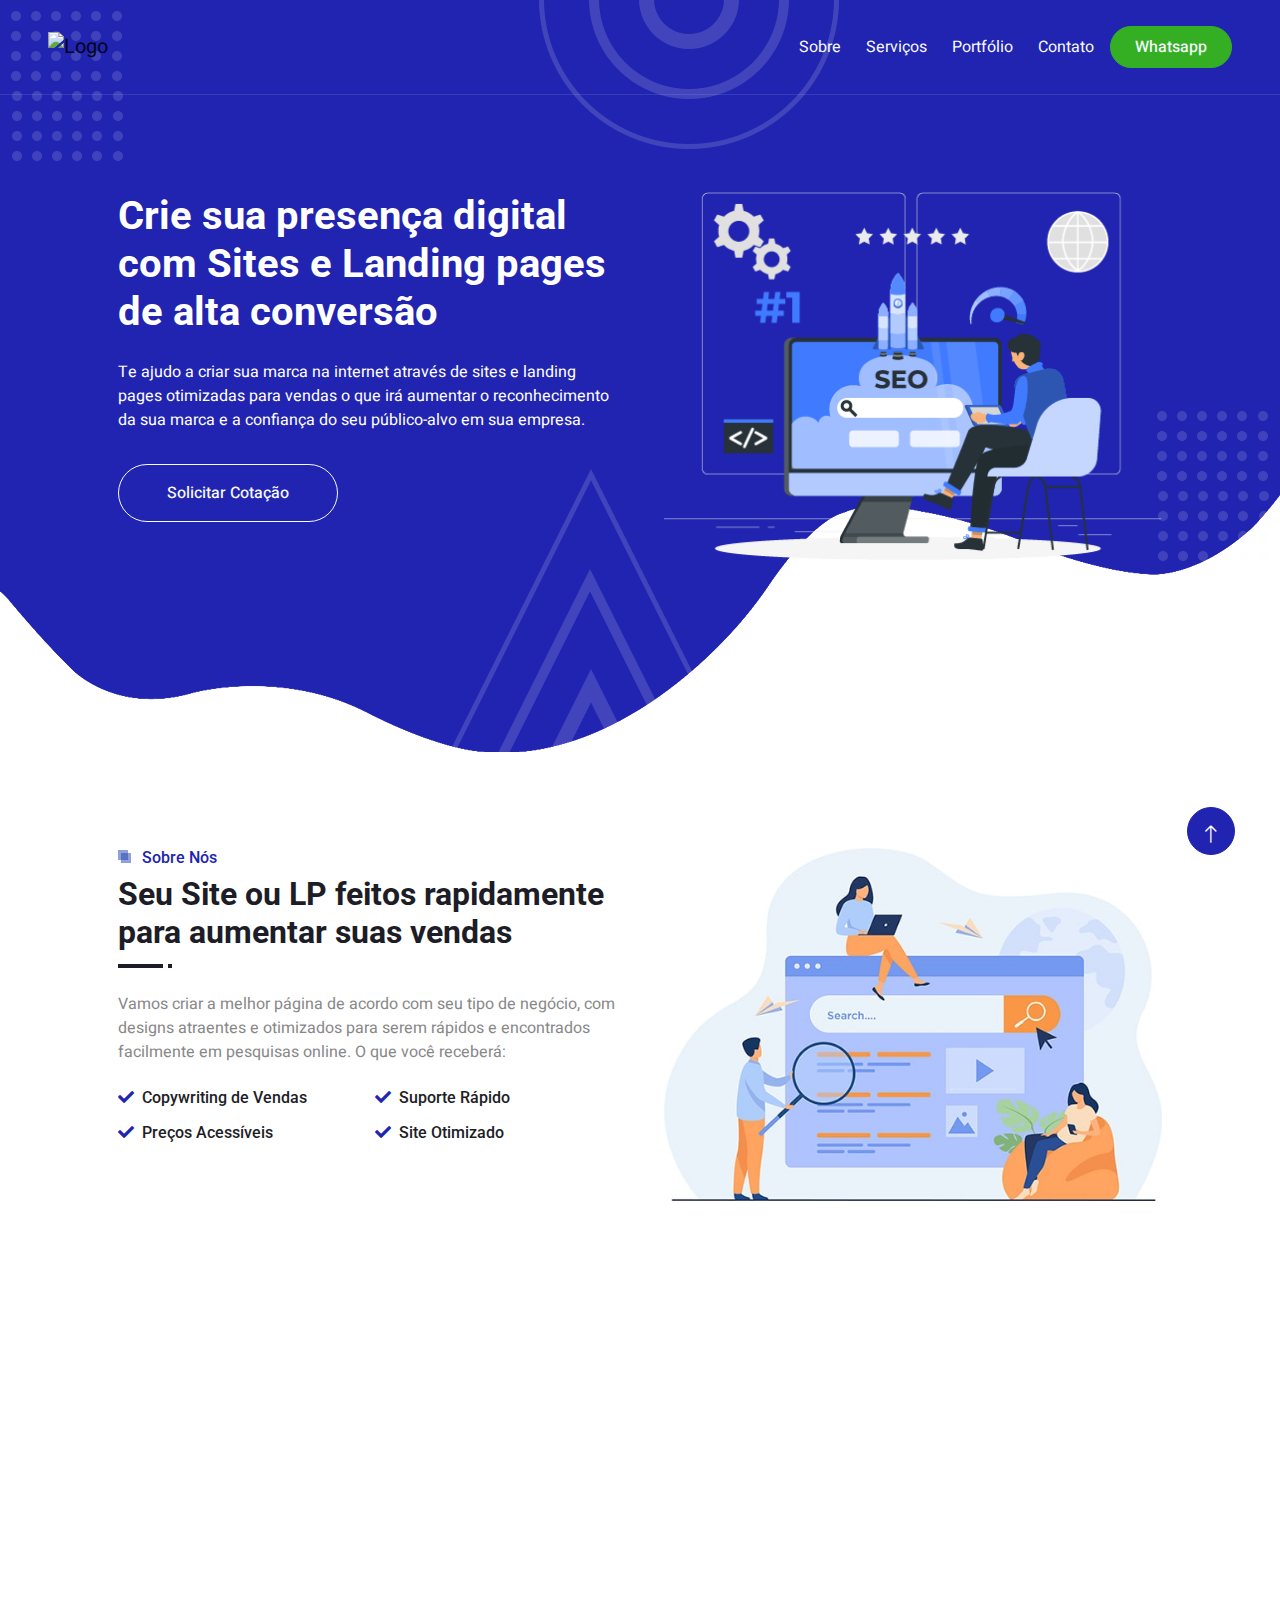
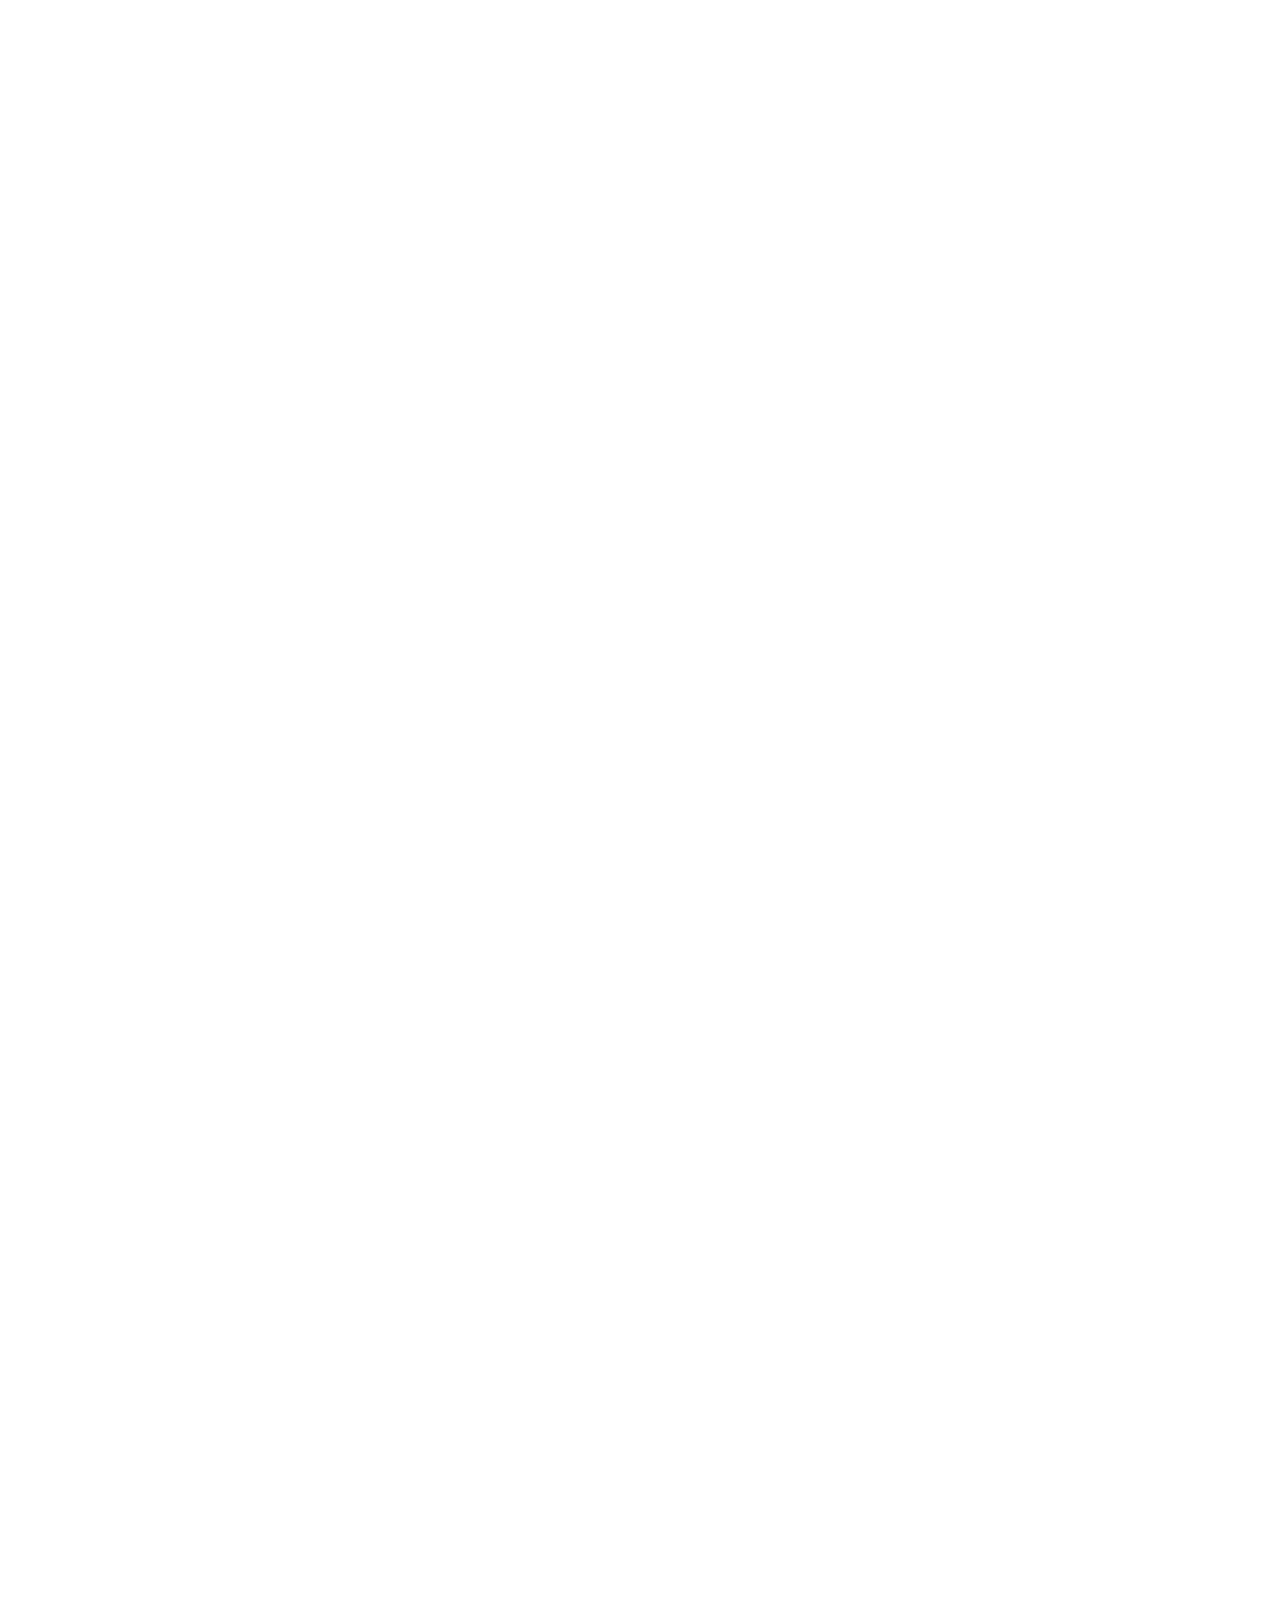
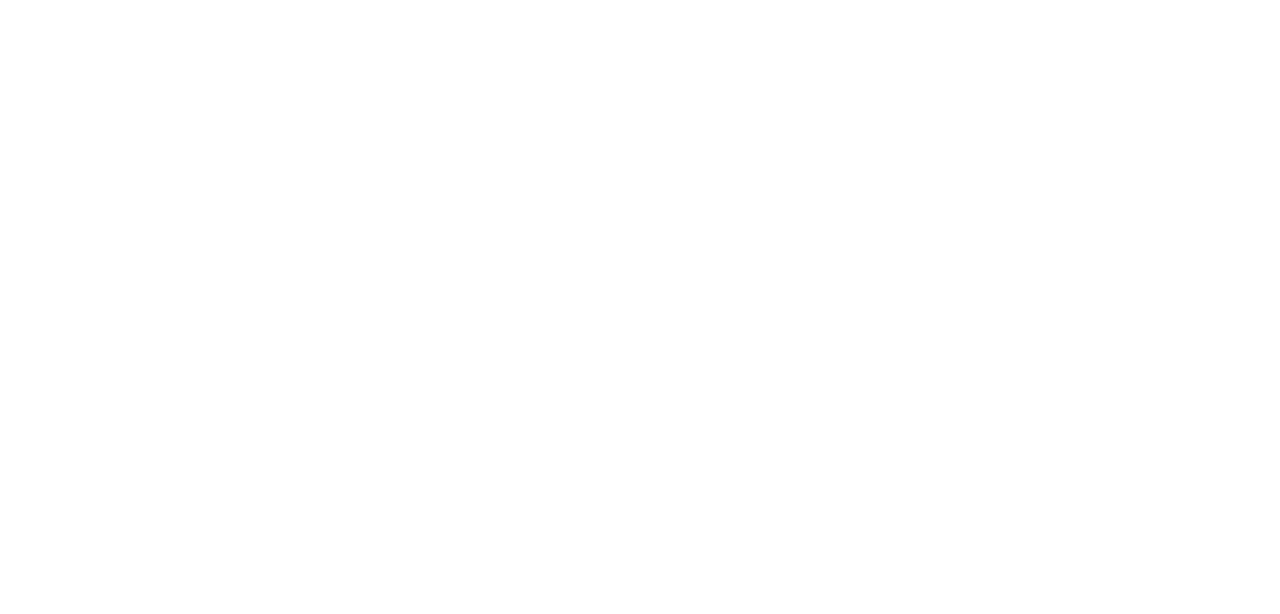
==== index.html @ cf1eebfb "add site template" ====
<!DOCTYPE html>
<html lang="pt-br">

<head>
    <meta charset="utf-8">
    <title>Myllena Lucena - Criação de Websites</title>
    <meta content="width=device-width, initial-scale=1.0" name="viewport">
    <meta content="" name="keywords">
    <meta content="" name="description">

    <!-- Favicon -->
    <link href="img/favicon.png" rel="icon">

    <!-- Google Web Fonts -->
    <link rel="preconnect" href="https://fonts.googleapis.com">
    <link rel="preconnect" href="https://fonts.gstatic.com" crossorigin>
    <link href="https://fonts.googleapis.com/css2?family=Heebo:wght@400;500&family=Roboto:wght@400;500;700&display=swap" rel="stylesheet"> 

    <!-- Icon Font Stylesheet -->
    <link href="https://cdnjs.cloudflare.com/ajax/libs/font-awesome/5.10.0/css/all.min.css" rel="stylesheet">
    <link href="https://cdn.jsdelivr.net/npm/bootstrap-icons@1.4.1/font/bootstrap-icons.css" rel="stylesheet">

    <!-- Libraries Stylesheet -->
    <link href="lib/animate/animate.min.css" rel="stylesheet">
    <link href="lib/owlcarousel/assets/owl.carousel.min.css" rel="stylesheet">
    <link href="lib/lightbox/css/lightbox.min.css" rel="stylesheet">

    <!-- Customized Bootstrap Stylesheet -->
    <link href="css/bootstrap.min.css" rel="stylesheet">

    <!-- Template Stylesheet -->
    <link href="css/style.css" rel="stylesheet">
</head>

<body>
    <div class="container-xxl bg-white p-0">
        <!-- Spinner Start -->
        <div id="spinner" class="show bg-white position-fixed translate-middle w-100 vh-100 top-50 start-50 d-flex align-items-center justify-content-center">
            <div class="spinner-grow text-primary" style="width: 3rem; height: 3rem;" role="status">
                <span class="sr-only">Loading...</span>
            </div>
        </div>
        <!-- Spinner End -->


        <!-- Navbar & Hero Start -->
        <div class="container-xxl position-relative p-0">
            <nav class="navbar navbar-expand-lg navbar-light px-4 px-lg-5 py-3 py-lg-0">
                <a href="" class="navbar-brand p-0">
                    <img src="img/logo.svg" alt="Logo">
                </a>
                <button class="navbar-toggler" type="button" data-bs-toggle="collapse" data-bs-target="#navbarCollapse">
                    <span class="fa fa-bars"></span>
                </button>
                <div class="collapse navbar-collapse" id="navbarCollapse">
                    <div class="navbar-nav ms-auto py-0">
                        <a href="#about" class="nav-item nav-link">Sobre</a>
                        <a href="#service" class="nav-item nav-link">Serviços</a>
                        <a href="#project" class="nav-item nav-link">Portfólio</a>
                        <a href="tel:5581985193368" class="nav-item nav-link">Contato</a>
                    </div>
                    <a href="https://api.whatsapp.com/send?phone=5581985193368&text=Ol%C3%A1,%20gostaria%20de%20uma%20cota%C3%A7%C3%A3o%20de%20website." target="_blank" class="btn btn-secondary text-light rounded-pill py-2 px-4 ms-3" style="background-color: #34af23; border: 1px solid #34af23">Whatsapp</a>
                </div>
            </nav>

            <div class="container-xxl py-5 bg-primary hero-header mb-5">
                <div class="container my-5 py-5 px-lg-5">
                    <div class="row g-5 py-5">
                        <div class="col-lg-6 text-center text-lg-start">
                            <h1 class="text-white mb-4 animated zoomIn">Crie sua presença digital com Sites e Landing pages de alta conversão</h1>
                            <p class="text-white pb-3 animated zoomIn">Te ajudo a criar sua marca na internet através de sites e landing pages otimizadas para vendas o que irá aumentar o reconhecimento da sua marca e a confiança do seu público-alvo em sua empresa.</p>
                            <a href="https://api.whatsapp.com/send?phone=5581985193368&text=Ol%C3%A1,%20gostaria%20de%20uma%20cota%C3%A7%C3%A3o%20de%20website." target="_blank" class="btn btn-outline-light py-sm-3 px-sm-5 rounded-pill animated slideInRight">Solicitar Cotação</a>
                        </div>
                        <div class="col-lg-6 text-center text-lg-start">
                            <img class="img-fluid" src="img/hero.png" alt="">
                        </div>
                    </div>
                </div>
            </div>
        </div>
        <!-- Navbar & Hero End -->




        <!-- About Start -->
        <div class="container-xxl py-5" id="about">
            <div class="container px-lg-5">
                <div class="row g-5">
                    <div class="col-lg-6 wow fadeInUp" data-wow-delay="0.1s">
                        <div class="section-title position-relative mb-4 pb-2">
                            <h6 class="position-relative text-primary ps-4">Sobre Nós</h6>
                            <h2 class="mt-2">Seu Site ou LP feitos rapidamente para aumentar suas vendas</h2>
                        </div>
                        <p class="mb-4">Vamos criar a melhor página de acordo com seu tipo de negócio, com designs atraentes e otimizados para serem rápidos e encontrados facilmente em pesquisas online. O que você receberá:</p>
                        <div class="row g-3">
                            <div class="col-sm-6">
                                <h6 class="mb-3"><i class="fa fa-check text-primary me-2"></i>Copywriting de Vendas</h6>
                                <h6 class="mb-0"><i class="fa fa-check text-primary me-2"></i>Preços Acessíveis</h6>
                            </div>
                            <div class="col-sm-6">
                                <h6 class="mb-3"><i class="fa fa-check text-primary me-2"></i>Suporte Rápido</h6>
                                <h6 class="mb-0"><i class="fa fa-check text-primary me-2"></i>Site Otimizado</h6>
                            </div>
                        </div>
                    </div>
                    <div class="col-lg-6">
                        <img class="img-fluid wow zoomIn" data-wow-delay="0.5s" src="img/about.jpg">
                    </div>
                </div>
            </div>
        </div>
        <!-- About End -->



        <!-- Service Start -->
        <div class="container-xxl py-5" id="service">
            <div class="container px-lg-5">
                <div class="section-title position-relative text-center mb-5 pb-2 wow fadeInUp" data-wow-delay="0.1s">
                    <h6 class="position-relative d-inline text-primary ps-4">Nossos serviços</h6>
                    <h2 class="mt-2">Algumas soluções que oferecemos</h2>
                </div>
                <div class="row g-4">
                    <div class="col-lg-4 col-md-6 wow zoomIn" data-wow-delay="0.1s">
                        <div class="service-item d-flex flex-column justify-content-center text-center rounded">
                            <div class="service-icon flex-shrink-0">
                                <i class="fa fa-home fa-2x"></i>
                            </div>
                            <h5 class="mb-3">Copywriting</h5>
                            <p>Criação de textos focados para vendas, ou de páginas de vendas focadas em vender produtos afiliados.</p>
                            <a class="btn px-3 mt-auto mx-auto" href="https://api.whatsapp.com/send?phone=5581985193368&text=Ol%C3%A1,%20gostaria%20de%20uma%20cota%C3%A7%C3%A3o%20de%20website." target="_blank">Cotação</a>
                        </div>
                    </div>
                    <div class="col-lg-4 col-md-6 wow zoomIn" data-wow-delay="0.3s">
                        <div class="service-item d-flex flex-column justify-content-center text-center rounded">
                            <div class="service-icon flex-shrink-0">
                                <i class="fa fa-home fa-2x"></i>
                            </div>
                            <h5 class="mb-3">Web Design</h5>
                            <p>Criação do seu Site e/ou Landing Page de alta conversão para vendas.</p>
                            <a class="btn px-3 mt-auto mx-auto" href="https://api.whatsapp.com/send?phone=5581985193368&text=Ol%C3%A1,%20gostaria%20de%20uma%20cota%C3%A7%C3%A3o%20de%20website." target="_blank">Cotação</a>
                        </div>
                    </div>
                    <div class="col-lg-4 col-md-6 wow zoomIn" data-wow-delay="0.6s">
                        <div class="service-item d-flex flex-column justify-content-center text-center rounded">
                            <div class="service-icon flex-shrink-0">
                                <i class="fa fa-home fa-2x"></i>
                            </div>
                            <h5 class="mb-3">Redes Sociais</h5>
                            <p>Criação de artes e marca para rede social, para que você também vire uma referência nas suas redes sociais e atraia mais clientes.</p>
                            <a class="btn px-3 mt-auto mx-auto" href="https://api.whatsapp.com/send?phone=5581985193368&text=Ol%C3%A1,%20gostaria%20de%20uma%20cota%C3%A7%C3%A3o%20de%20website." target="_blank">Cotação</a>
                        </div>
                    </div>
                    
                </div>
            </div>
        </div>
        <!-- Service End -->


        <!-- Portfolio Start -->
        <div class="container-xxl py-5" id="project">
            <div class="container px-lg-5">
                <div class="section-title position-relative text-center mb-5 pb-2 wow fadeInUp" data-wow-delay="0.1s">
                    <h6 class="position-relative d-inline text-primary ps-4">Nossos Projetos</h6>
                    <h2 class="mt-2">Conheça alguns projetos já feitos em nosso portfólio</h2>
                </div>
                <div class="row mt-n2 wow fadeInUp" data-wow-delay="0.1s">
                    <div class="col-12 text-center">
                        <ul class="list-inline mb-5" id="portfolio-flters">
                            <li class="btn px-3 pe-4 active" data-filter="*">Todos</li>
                            <li class="btn px-3 pe-4" data-filter=".first">Design</li>
                            <li class="btn px-3 pe-4" data-filter=".second">App</li>
                        </ul>
                    </div>
                </div>
                <div class="row g-4 portfolio-container">
                    <div class="col-lg-4 col-md-6 portfolio-item first wow zoomIn" data-wow-delay="0.1s">
                        <div class="position-relative rounded overflow-hidden">
                            <img class="img-fluid w-100" src="img/site-blog.png" alt="">
                            <div class="portfolio-overlay">
                                <a class="btn btn-light" href="img/site-blog.png" data-lightbox="portfolio"><i class="fa fa-plus fa-2x text-primary"></i></a>
                                <div class="mt-auto">
                                    <small class="text-white"><i class="fa fa-folder me-2"></i>Web Design</small>
                                    <a class="h5 d-block text-white mt-1 mb-0" href="">Site para Blog</a>
                                </div>
                            </div>
                        </div>
                    </div>
                    <div class="col-lg-4 col-md-6 portfolio-item second wow zoomIn" data-wow-delay="0.3s">
                        <div class="position-relative rounded overflow-hidden">
                            <img class="img-fluid w-100" src="img/gerador-senhas.png" alt="">
                            <div class="portfolio-overlay">
                                <a class="btn btn-light" href="img/gerador-senhas.png" data-lightbox="portfolio"><i class="fa fa-plus fa-2x text-primary"></i></a>
                                <div class="mt-auto">
                                    <small class="text-white"><i class="fa fa-folder me-2"></i>Web Design</small>
                                    <a class="h5 d-block text-white mt-1 mb-0" href="">Gerador de senhas</a>
                                </div>
                            </div>
                        </div>
                    </div>
                    <div class="col-lg-4 col-md-6 portfolio-item first wow zoomIn" data-wow-delay="0.6s">
                        <div class="position-relative rounded overflow-hidden">
                            <img class="img-fluid w-100" src="img/site-pousada.png" alt="">
                            <div class="portfolio-overlay">
                                <a class="btn btn-light" href="img/site-pousada.png" data-lightbox="portfolio"><i class="fa fa-plus fa-2x text-primary"></i></a>
                                <div class="mt-auto">
                                    <small class="text-white"><i class="fa fa-folder me-2"></i>Web Design</small>
                                    <a class="h5 d-block text-white mt-1 mb-0" href="">Site para pousada</a>
                                </div>
                            </div>
                        </div>
                    </div>
                    <div class="col-lg-4 col-md-6 portfolio-item second wow zoomIn" data-wow-delay="0.1s">
                        <div class="position-relative rounded overflow-hidden">
                            <img class="img-fluid w-100" src="img/focustimer.png" alt="">
                            <div class="portfolio-overlay">
                                <a class="btn btn-light" href="img/focustimer.png" data-lightbox="portfolio"><i class="fa fa-plus fa-2x text-primary"></i></a>
                                <div class="mt-auto">
                                    <small class="text-white"><i class="fa fa-folder me-2"></i>Web Design</small>
                                    <a class="h5 d-block text-white mt-1 mb-0" href="">Focustimer pomodoro</a>
                                </div>
                            </div>
                        </div>
                    </div>
                    <div class="col-lg-4 col-md-6 portfolio-item first wow zoomIn" data-wow-delay="0.3s">
                        <div class="position-relative rounded overflow-hidden">
                            <img class="img-fluid w-100" src="img/site-vendas.png" alt="">
                            <div class="portfolio-overlay">
                                <a class="btn btn-light" href="img/site-vendas.png" data-lightbox="portfolio"><i class="fa fa-plus fa-2x text-primary"></i></a>
                                <div class="mt-auto">
                                    <small class="text-white"><i class="fa fa-folder me-2"></i>Web Design</small>
                                    <a class="h5 d-block text-white mt-1 mb-0" href="">Site para vendas</a>
                                </div>
                            </div>
                        </div>
                    </div>
                    <div class="col-lg-4 col-md-6 portfolio-item first wow zoomIn" data-wow-delay="0.6s">
                        <div class="position-relative rounded overflow-hidden">
                            <img class="img-fluid w-100" src="img/site-portfolio.png" alt="">
                            <div class="portfolio-overlay">
                                <a class="btn btn-light" href="img/site-portfolio.png" data-lightbox="portfolio"><i class="fa fa-plus fa-2x text-primary"></i></a>
                                <div class="mt-auto">
                                    <small class="text-white"><i class="fa fa-folder me-2"></i>Web Design</small>
                                    <a class="h5 d-block text-white mt-1 mb-0" href="">Site para portfolio Blogger</a>
                                </div>
                            </div>
                        </div>
                    </div>
                </div>
            </div>
        </div>
        <!-- Portfolio End -->


        <!-- Testimonial Start -->
        <!-- <div class="container-xxl bg-primary testimonial py-5 my-5 wow fadeInUp" data-wow-delay="0.1s">
            <div class="container py-5 px-lg-5">
                <div class="owl-carousel testimonial-carousel">
                    <div class="testimonial-item bg-transparent border rounded text-white p-4">
                        <i class="fa fa-quote-left fa-2x mb-3"></i>
                        <p>Dolor et eos labore, stet justo sed est sed. Diam sed sed dolor stet amet eirmod eos labore diam</p>
                        <div class="d-flex align-items-center">
                            <img class="img-fluid flex-shrink-0 rounded-circle" src="img/testimonial-1.jpg" style="width: 50px; height: 50px;">
                            <div class="ps-3">
                                <h6 class="text-white mb-1">Client Name</h6>
                                <small>Profession</small>
                            </div>
                        </div>
                    </div>
                    <div class="testimonial-item bg-transparent border rounded text-white p-4">
                        <i class="fa fa-quote-left fa-2x mb-3"></i>
                        <p>Dolor et eos labore, stet justo sed est sed. Diam sed sed dolor stet amet eirmod eos labore diam</p>
                        <div class="d-flex align-items-center">
                            <img class="img-fluid flex-shrink-0 rounded-circle" src="img/testimonial-2.jpg" style="width: 50px; height: 50px;">
                            <div class="ps-3">
                                <h6 class="text-white mb-1">Client Name</h6>
                                <small>Profession</small>
                            </div>
                        </div>
                    </div>
                    <div class="testimonial-item bg-transparent border rounded text-white p-4">
                        <i class="fa fa-quote-left fa-2x mb-3"></i>
                        <p>Dolor et eos labore, stet justo sed est sed. Diam sed sed dolor stet amet eirmod eos labore diam</p>
                        <div class="d-flex align-items-center">
                            <img class="img-fluid flex-shrink-0 rounded-circle" src="img/testimonial-3.jpg" style="width: 50px; height: 50px;">
                            <div class="ps-3">
                                <h6 class="text-white mb-1">Client Name</h6>
                                <small>Profession</small>
                            </div>
                        </div>
                    </div>
                    <div class="testimonial-item bg-transparent border rounded text-white p-4">
                        <i class="fa fa-quote-left fa-2x mb-3"></i>
                        <p>Dolor et eos labore, stet justo sed est sed. Diam sed sed dolor stet amet eirmod eos labore diam</p>
                        <div class="d-flex align-items-center">
                            <img class="img-fluid flex-shrink-0 rounded-circle" src="img/testimonial-4.jpg" style="width: 50px; height: 50px;">
                            <div class="ps-3">
                                <h6 class="text-white mb-1">Client Name</h6>
                                <small>Profession</small>
                            </div>
                        </div>
                    </div>
                </div>
            </div>
        </div> -->
        <!-- Testimonial End -->


        <!-- Team Start -->
        <div class="container-xxl py-5">
            <div class="container px-lg-5">
                <div class="section-title position-relative text-center mb-5 pb-2 wow fadeInUp" data-wow-delay="0.1s">
                    <h6 class="position-relative d-inline text-primary ps-4">Our Team</h6>
                    <h2 class="mt-2">Meet Our Team Members</h2>
                </div>
                <div class="row g-4 justify-content-center">
                    <div class="col-lg-4 col-md-6 wow fadeInUp" data-wow-delay="0.1s">
                        <div class="team-item">
                            <div class="d-flex">
                                <div class="flex-shrink-0 d-flex flex-column align-items-center mt-4 pt-5" style="width: 75px;">
                                    <a class="btn btn-square text-primary bg-white my-1" href="https://www.instagram.com/myllena_websites/"><i class="fab fa-instagram" target="_blank"></i></a>
                                    <a class="btn btn-square text-primary bg-white my-1" href="https://www.linkedin.com/in/myllenalucena/" target="_blank"><i class="fab fa-linkedin-in"></i></a>
                                </div>
                                <img class="img-fluid rounded w-100" src="img/team-1.jpg" alt="">
                            </div>
                            <div class="px-4 py-3">
                                <h5 class="fw-bold m-0">Myllena Lucena</h5>
                                <small>Web Designer</small>
                            </div>
                        </div>
                    </div>
                </div>
            </div>
        </div>
        <!-- Team End -->
        

        <!-- Footer Start -->
        <div class="container-fluid bg-primary text-light footer mt-5 pt-5 wow fadeIn" data-wow-delay="0.1s">
            <div class="container py-5 px-lg-5">
                <div class="row g-5">
                    <div class="col-md-6 col-lg-3">
                        <h5 class="text-white mb-4">Entre em contato</h5>
                        <p><i class="fa fa-map-marker-alt me-3"></i>Recife, Pernambuco - BR</p>
                        <a href="tel:5581985193368" style="color: white" target="_blank">
                            <p><i class="fa fa-phone-alt me-3" style="color: white"></i>(81) 98519-3368</p>
                        </a>
                        <a href="mailto:mlsitesedesign@gmail.com" target="_blank" style="color: white">
                            <p><i class="fa fa-envelope me-3" ></i>mlsitesedesign@gmail.com</p>
                        </a>
                        <div class="d-flex pt-2">
                            <a class="btn btn-outline-light btn-social" href="https://www.instagram.com/myllena_websites/" target="_blank"><i class="fab fa-instagram"></i></a>
                            <a class="btn btn-outline-light btn-social" href="https://www.linkedin.com/in/myllenalucena/" target="_blank"><i class="fab fa-linkedin-in"></i></a>
                        </div>
                    </div>
                 
                    <div class="col-md-6 col-lg-3">
                        <h5 class="text-white mb-4">Project Gallery</h5>
                        <div class="row g-2">
                            <div class="col-4">
                                <img class="img-fluid" src="img/site-blog.png" alt="Image">
                            </div>
                            <div class="col-4">
                                <img class="img-fluid" src="img/gerador-senhas.png" alt="Image">
                            </div>
                            <div class="col-4">
                                <img class="img-fluid" src="img/site-pousada.png" alt="Image">
                            </div>
                            <div class="col-4">
                                <img class="img-fluid" src="img/focustimer.png" alt="Image">
                            </div>
                            <div class="col-4">
                                <img class="img-fluid" src="img/site-vendas.png" alt="Image">
                            </div>
                            <div class="col-4">
                                <img class="img-fluid" src="img/site-portfolio.png" alt="Image">
                            </div>
                        </div>
                    </div>

                </div>
            </div>
            <div class="container px-lg-5">
                <div class="copyright">
                    <div class="row">
                        <div class="text-center mb-3 mb-md-0">
                            &copy; <a href="#">Myllena Lucena</a>, Todos direitos reservados. 
							
							<!--/*** This template is free as long as you keep the footer author’s credit link/attribution link/backlink. If you'd like to use the template without the footer author’s credit link/attribution link/backlink, you can purchase the Credit Removal License from "https://htmlcodex.com/credit-removal". Thank you for your support. ***/-->
							Feito com <a href="https://htmlcodex.com">HTML Codex</a>
                        </div>
                   
                    </div>
                </div>
            </div>
        </div>
        <!-- Footer End -->


        <!-- Back to Top -->
        <a href="#" class="btn btn-lg btn-primary btn-lg-square back-to-top pt-2"><i class="bi bi-arrow-up"></i></a>
    </div>

    <!-- JavaScript Libraries -->
    <script src="https://code.jquery.com/jquery-3.4.1.min.js"></script>
    <script src="https://cdn.jsdelivr.net/npm/bootstrap@5.0.0/dist/js/bootstrap.bundle.min.js"></script>
    <script src="lib/wow/wow.min.js"></script>
    <script src="lib/easing/easing.min.js"></script>
    <script src="lib/waypoints/waypoints.min.js"></script>
    <script src="lib/owlcarousel/owl.carousel.min.js"></script>
    <script src="lib/isotope/isotope.pkgd.min.js"></script>
    <script src="lib/lightbox/js/lightbox.min.js"></script>

    <!-- Template Javascript -->
    <script src="js/main.js"></script>
</body>

</html>
---- css/style.css ----
/********** Template CSS **********/
:root {
    --primary: #2124B1;
    --secondary: #4777F5;
    --light: #F7FAFF;
    --dark: #1D1D27;
}


/*** Spinner ***/
#spinner {
    opacity: 0;
    visibility: hidden;
    transition: opacity .5s ease-out, visibility 0s linear .5s;
    z-index: 99999;
}

#spinner.show {
    transition: opacity .5s ease-out, visibility 0s linear 0s;
    visibility: visible;
    opacity: 1;
}

.back-to-top {
    position: fixed;
    display: none;
    right: 45px;
    bottom: 45px;
    z-index: 99;
}


/*** Heading ***/
h1,
h2,
h3,
.fw-bold {
    font-weight: 700 !important;
}

h4,
h5,
h6,
.fw-medium {
    font-weight: 500 !important;
}


/*** Button ***/
.btn {
    font-weight: 500;
    transition: .5s;
}

.btn-square {
    width: 38px;
    height: 38px;
}

.btn-sm-square {
    width: 32px;
    height: 32px;
}

.btn-lg-square {
    width: 48px;
    height: 48px;
}

.btn-square,
.btn-sm-square,
.btn-lg-square {
    padding: 0;
    display: flex;
    align-items: center;
    justify-content: center;
    font-weight: normal;
    border-radius: 50px;
}


/*** Navbar ***/
.navbar-light .navbar-nav .nav-link {
    position: relative;
    margin-left: 25px;
    padding: 35px 0;
    color: var(--light) !important;
    outline: none;
    transition: .5s;
}

.sticky-top.navbar-light .navbar-nav .nav-link {
    padding: 20px 0;
    color: var(--dark) !important;
}

.navbar-light .navbar-nav .nav-link:hover,
.navbar-light .navbar-nav .nav-link.active {
    color: var(--secondary) !important;
}

.navbar-light .navbar-brand h1 {
    color: #FFFFFF;
}

.navbar-light .navbar-brand img {
    max-height: 60px;
    transition: .5s;
}

.sticky-top.navbar-light .navbar-brand img {
    max-height: 45px;
}

@media (max-width: 991.98px) {
    .sticky-top.navbar-light {
        position: relative;
        background: #FFFFFF;
    }

    .navbar-light .navbar-collapse {
        margin-top: 15px;
        border-top: 1px solid #DDDDDD;
    }

    .navbar-light .navbar-nav .nav-link,
    .sticky-top.navbar-light .navbar-nav .nav-link {
        padding: 10px 0;
        margin-left: 0;
        color: var(--dark) !important;
    }

    .navbar-light .navbar-brand h1 {
        color: var(--primary);
    }

    .navbar-light .navbar-brand img {
        max-height: 45px;
    }
}

@media (min-width: 992px) {
    .navbar-light {
        position: absolute;
        width: 100%;
        top: 0;
        left: 0;
        border-bottom: 1px solid rgba(256, 256, 256, .1);
        z-index: 999;
    }
    
    .sticky-top.navbar-light {
        position: fixed;
        background: #FFFFFF;
    }

    .navbar-light .navbar-nav .nav-link::before {
        position: absolute;
        content: "";
        width: 0;
        height: 2px;
        bottom: -1px;
        left: 50%;
        background: var(--secondary);
        transition: .5s;
    }

    .navbar-light .navbar-nav .nav-link:hover::before,
    .navbar-light .navbar-nav .nav-link.active::before {
        width: 100%;
        left: 0;
    }

    .navbar-light .navbar-nav .nav-link.nav-contact::before {
        display: none;
    }

    .sticky-top.navbar-light .navbar-brand h1 {
        color: var(--primary);
    }
}


/*** Hero Header ***/
.hero-header {
    background:
        url(../img/bg-dot.png),
        url(../img/bg-dot.png),
        url(../img/bg-round.png),
        url(../img/bg-tree.png),
        url(../img/bg-bottom-hero.png);
    background-position:
        10px 10px,
        bottom 190px right 10px,
        left 55% top -1px,
        left 45% bottom -1px,
        center bottom -1px;
    background-repeat: no-repeat;
}


/*** Section Title ***/
.section-title::before {
    position: absolute;
    content: "";
    width: 45px;
    height: 4px;
    bottom: 0;
    left: 0;
    background: var(--dark);
}

.section-title::after {
    position: absolute;
    content: "";
    width: 4px;
    height: 4px;
    bottom: 0;
    left: 50px;
    background: var(--dark);
}

.section-title.text-center::before {
    left: 50%;
    margin-left: -25px;
}

.section-title.text-center::after {
    left: 50%;
    margin-left: 25px;
}

.section-title h6::before,
.section-title h6::after {
    position: absolute;
    content: "";
    width: 10px;
    height: 10px;
    top: 2px;
    left: 0;
    background: rgba(33, 66, 177, .5);
}

.section-title h6::after {
    top: 5px;
    left: 3px;
}


/*** Service ***/
.service-item {
    position: relative;
    height: 350px;
    padding: 30px 25px;
    background: #FFFFFF;
    box-shadow: 0 0 45px rgba(0, 0, 0, .08);
    transition: .5s;
}

.service-item:hover {
    background: var(--primary);
}

.service-item .service-icon {
    margin: 0 auto 20px auto;
    width: 90px;
    height: 90px;
    display: flex;
    align-items: center;
    justify-content: center;
    color: var(--light);
    background: url(../img/icon-shape-primary.png) center center no-repeat;
    transition: .5s;
}

.service-item:hover .service-icon {
    color: var(--primary);
    background: url(../img/icon-shape-white.png);
}

.service-item h5,
.service-item p {
    transition: .5s;
}

.service-item:hover h5,
.service-item:hover p {
    color: var(--light);
}

.service-item a.btn {
    position: relative;
    display: flex;
    color: var(--primary);
    transition: .5s;
    z-index: 1;
}

.service-item:hover a.btn {
    color: var(--primary);
}

.service-item a.btn::before {
    position: absolute;
    content: "";
    width: 35px;
    height: 35px;
    top: 0;
    left: 0;
    border-radius: 35px;
    background: #DDDDDD;
    transition: .5s;
    z-index: -1;
}

.service-item:hover a.btn::before {
    width: 100%;
    background: var(--light);
}


/*** Testimonial ***/
.newsletter,
.testimonial {
    background:
        url(../img/bg-top.png),
        url(../img/bg-bottom.png);
    background-position:
        left top,
        right bottom;
    background-repeat: no-repeat;
}

.testimonial-carousel .owl-item .testimonial-item,
.testimonial-carousel .owl-item.center .testimonial-item * {
    transition: .5s;
}

.testimonial-carousel .owl-item.center .testimonial-item {
    background: var(--light) !important;
    border-color: var(--light);
}

.testimonial-carousel .owl-item.center .testimonial-item * {
    color: #888888;
}

.testimonial-carousel .owl-item.center .testimonial-item i {
    color: var(--primary) !important;
}

.testimonial-carousel .owl-item.center .testimonial-item h6 {
    color: var(--dark) !important;
}


/*** Team ***/
.team-item {
    position: relative;
    transition: .5s;
    z-index: 1;
}

.team-item::after {
    position: absolute;
    content: "";
    top: 3rem;
    right: 3rem;
    bottom: 0;
    left: 0;
    border-radius: 10px;
    background: #FFFFFF;
    box-shadow: 0 0 45px rgba(0, 0, 0, .1);
    transition: .5s;
    z-index: -1;
}

.team-item:hover::after {
    background: var(--primary);
}

.team-item h5,
.team-item small {
    transition: .5s;
}

.team-item:hover h5,
.team-item:hover small {
    color: var(--light);
}


/*** Project Portfolio ***/
#portfolio-flters .btn {
    position: relative;
    display: inline-block;
    margin: 10px 4px 0 4px;
    transition: .5s;
}

#portfolio-flters .btn::after {
    position: absolute;
    content: "";
    right: -1px;
    bottom: -1px;
    border-left: 20px solid transparent;
    border-right: 0 solid transparent;
    border-bottom: 50px solid #FFFFFF;
}

#portfolio-flters .btn:hover,
#portfolio-flters .btn.active {
    color: var(--light);
    background: var(--primary);
}

.portfolio-overlay {
    position: absolute;
    display: flex;
    flex-direction: column;
    justify-content: center;
    width: 100%;
    height: 100%;
    padding: 30px;
    top: 0;
    left: 0;
    background: var(--primary);
    transition: .5s;
    z-index: 1;
    opacity: 0;
}

.portfolio-item:hover .portfolio-overlay {
    opacity: 1;
}

.portfolio-item .btn {
    position: absolute;
    width: 90px;
    height: 90px;
    top: 0px;
    right: 0px;
    display: flex;
    align-items: center;
    justify-content: center;
    background: url(../img/icon-shape-white.png) center center no-repeat;
    border: none;
    transition: .5s;
    opacity: 0;
    z-index: 2;
}

.portfolio-item:hover .btn {
    opacity: 1;
    transition-delay: .15s;
}


/*** Footer ***/
.footer {
    background: url(../img/footer.png) center center no-repeat;
    background-size: contain;
}

.footer .btn.btn-social {
    margin-right: 5px;
    width: 40px;
    height: 40px;
    display: flex;
    align-items: center;
    justify-content: center;
    color: var(--light);
    border: 1px solid rgba(256, 256, 256, .1);
    border-radius: 40px;
    transition: .3s;
}

.footer .btn.btn-social:hover {
    color: var(--primary);
}

.footer .btn.btn-link {
    display: block;
    margin-bottom: 10px;
    padding: 0;
    text-align: left;
    color: var(--light);
    font-weight: normal;
    transition: .3s;
}

.footer .btn.btn-link::before {
    position: relative;
    content: "\f105";
    font-family: "Font Awesome 5 Free";
    font-weight: 900;
    margin-right: 10px;
}

.footer .btn.btn-link:hover {
    letter-spacing: 1px;
    box-shadow: none;
}

.footer .copyright {
    padding: 25px 0;
    font-size: 14px;
    border-top: 1px solid rgba(256, 256, 256, .1);
}

.footer .copyright a {
    color: var(--light);
}

.footer .footer-menu a {
    margin-right: 15px;
    padding-right: 15px;
    border-right: 1px solid rgba(255, 255, 255, .1);
}

.footer .footer-menu a:last-child {
    margin-right: 0;
    padding-right: 0;
    border-right: none;
}
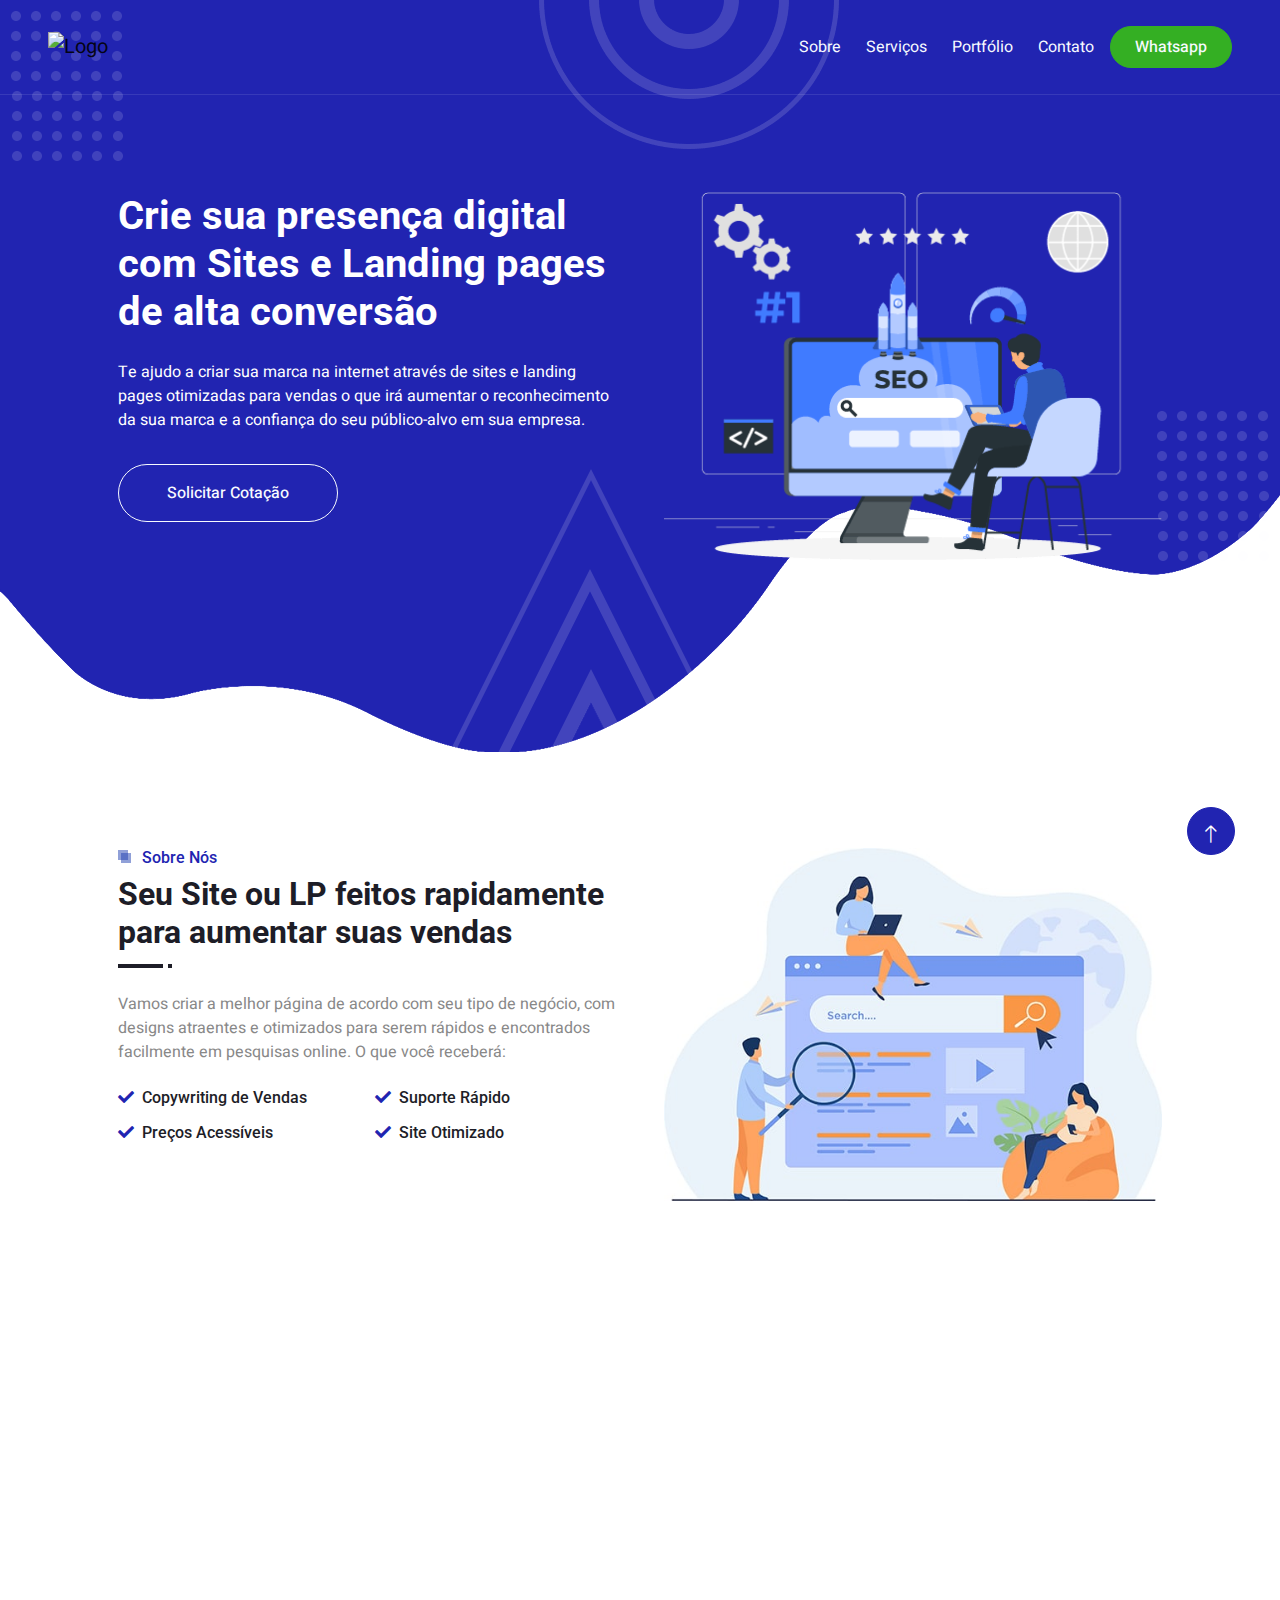
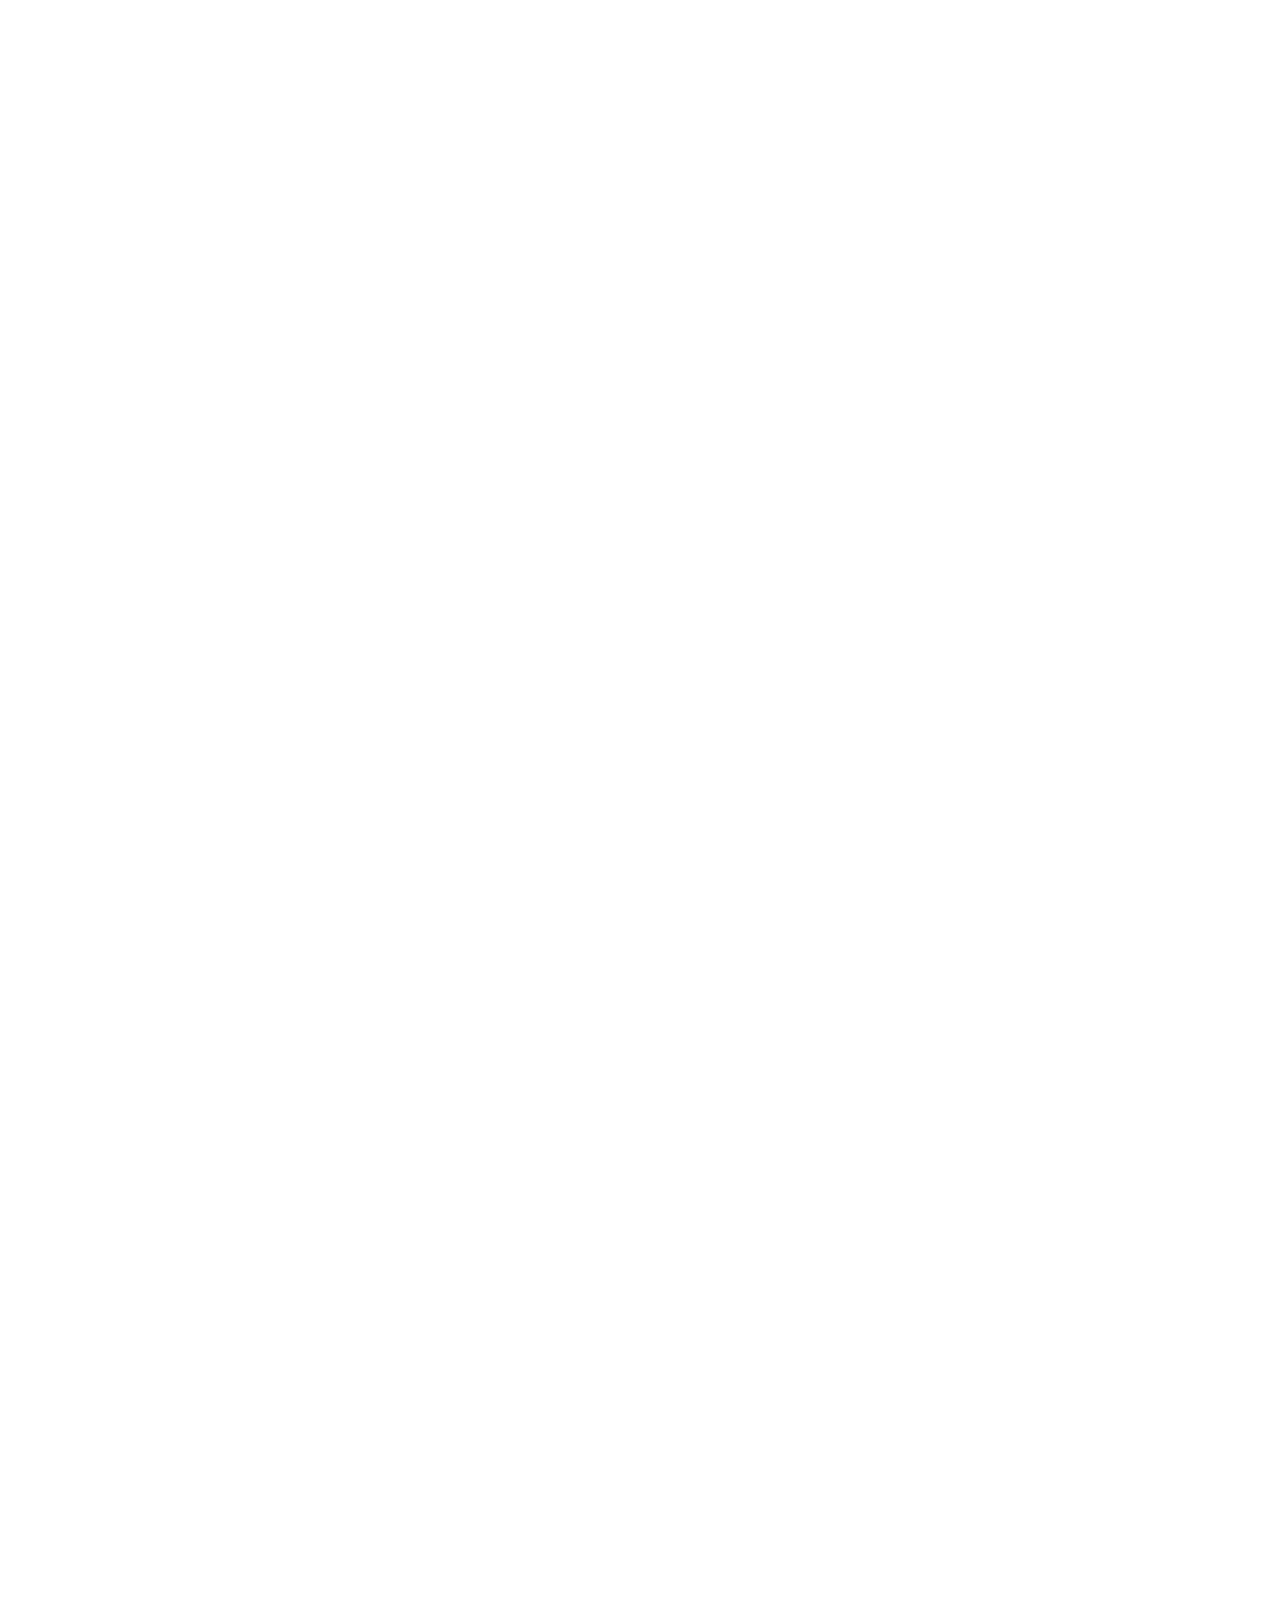
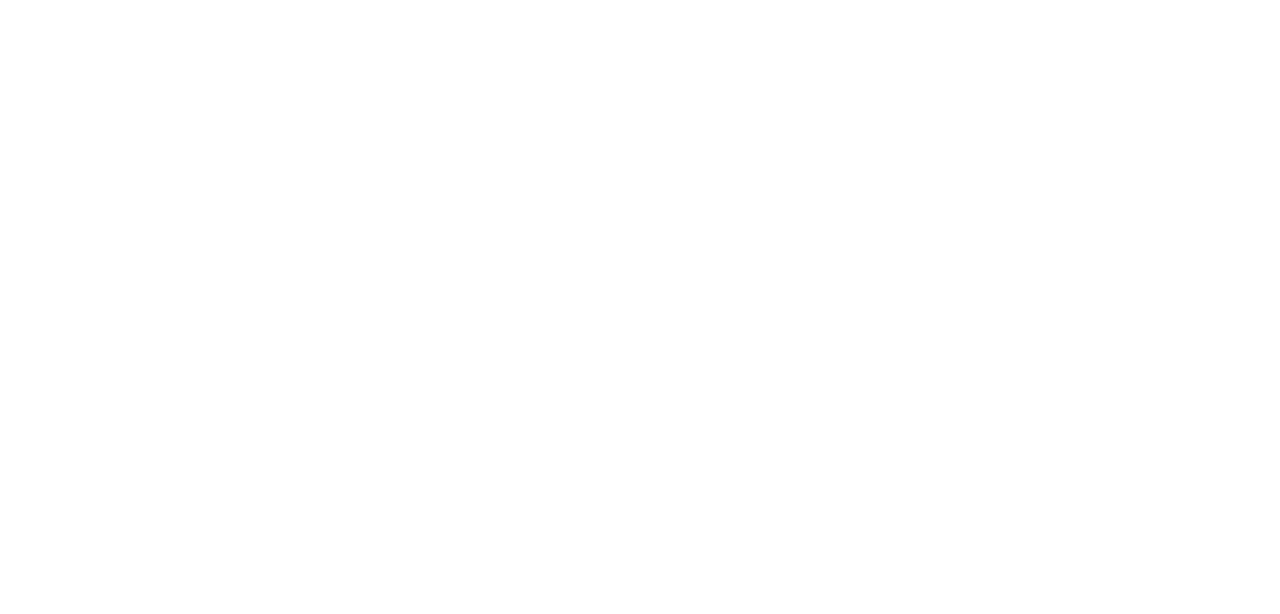
==== commit 61f50899: "fix logo location" ====
--- a/index.html
+++ b/index.html
@@ -47,7 +47,7 @@
         <div class="container-xxl position-relative p-0">
             <nav class="navbar navbar-expand-lg navbar-light px-4 px-lg-5 py-3 py-lg-0">
                 <a href="" class="navbar-brand p-0">
-                    <img src="img/logo.svg" alt="Logo">
+                    <img src="./img/logo.svg" alt="Logo">
                 </a>
                 <button class="navbar-toggler" type="button" data-bs-toggle="collapse" data-bs-target="#navbarCollapse">
                     <span class="fa fa-bars"></span>
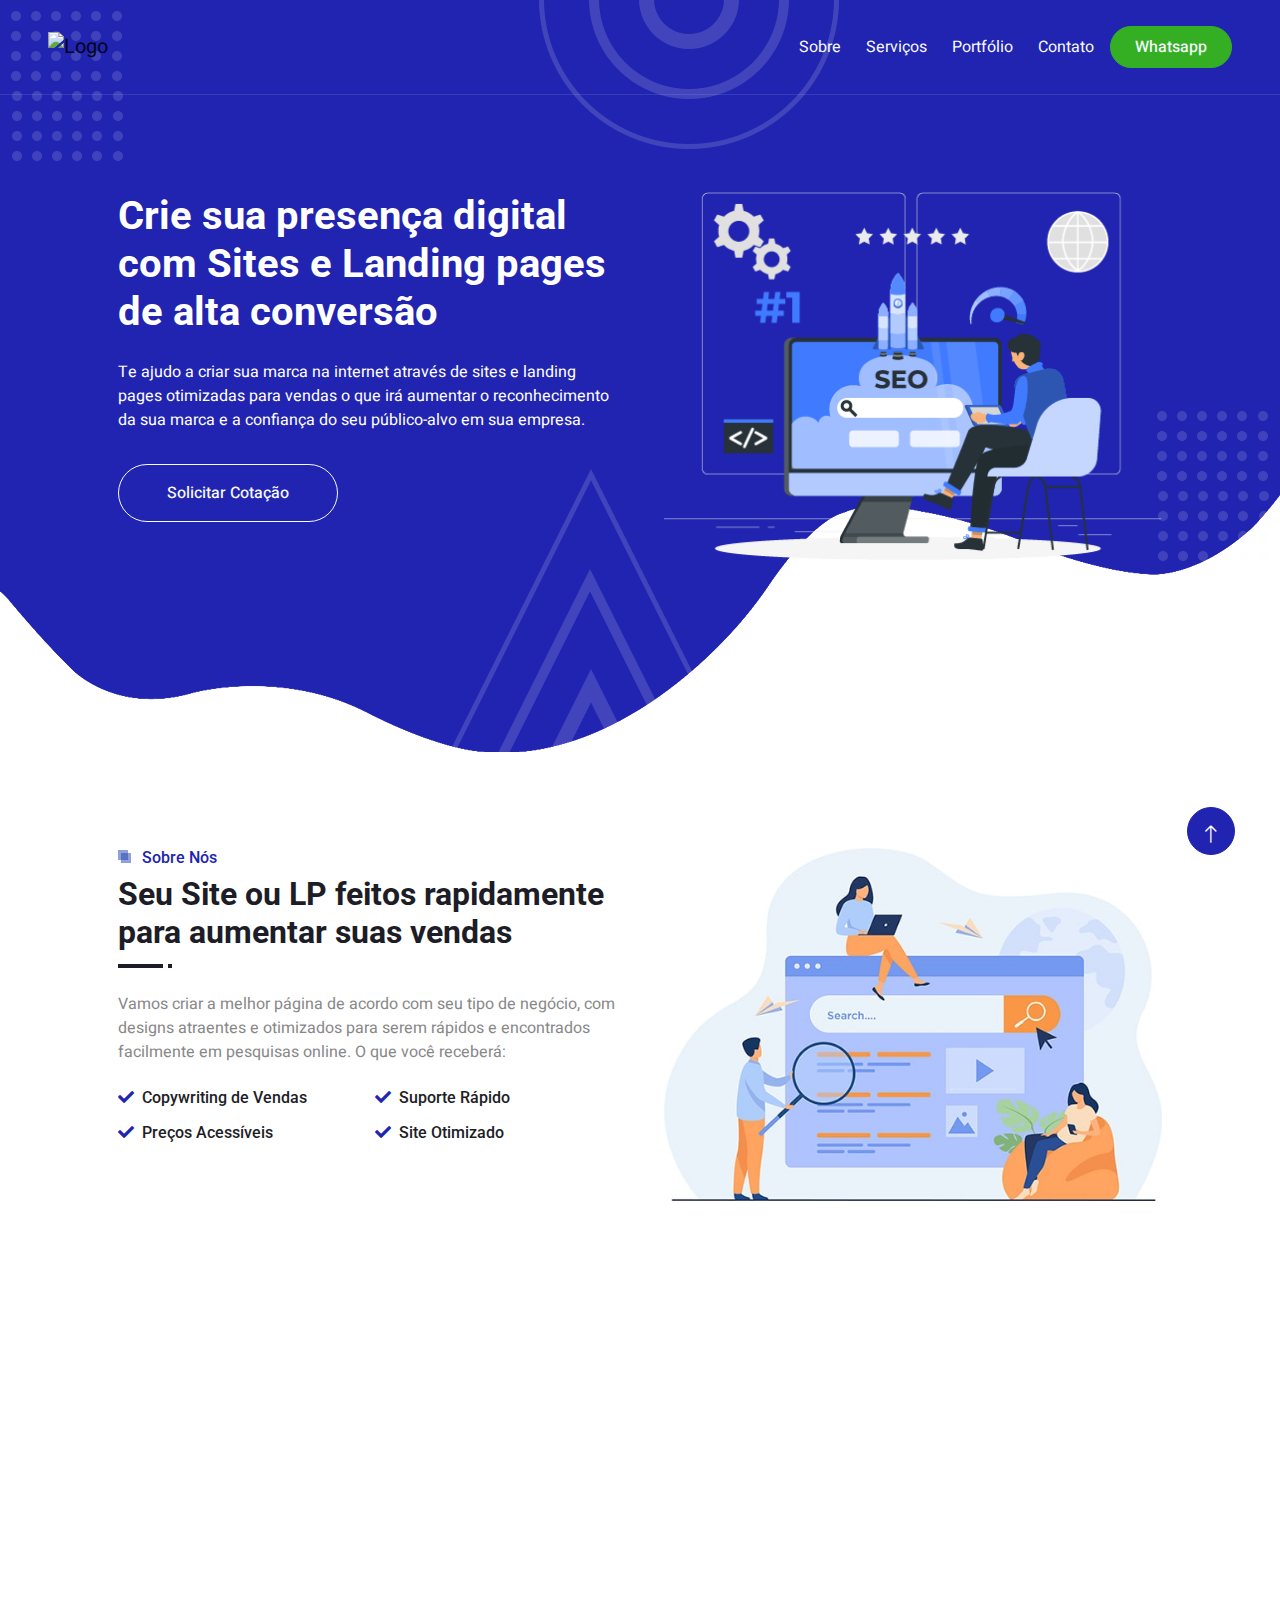
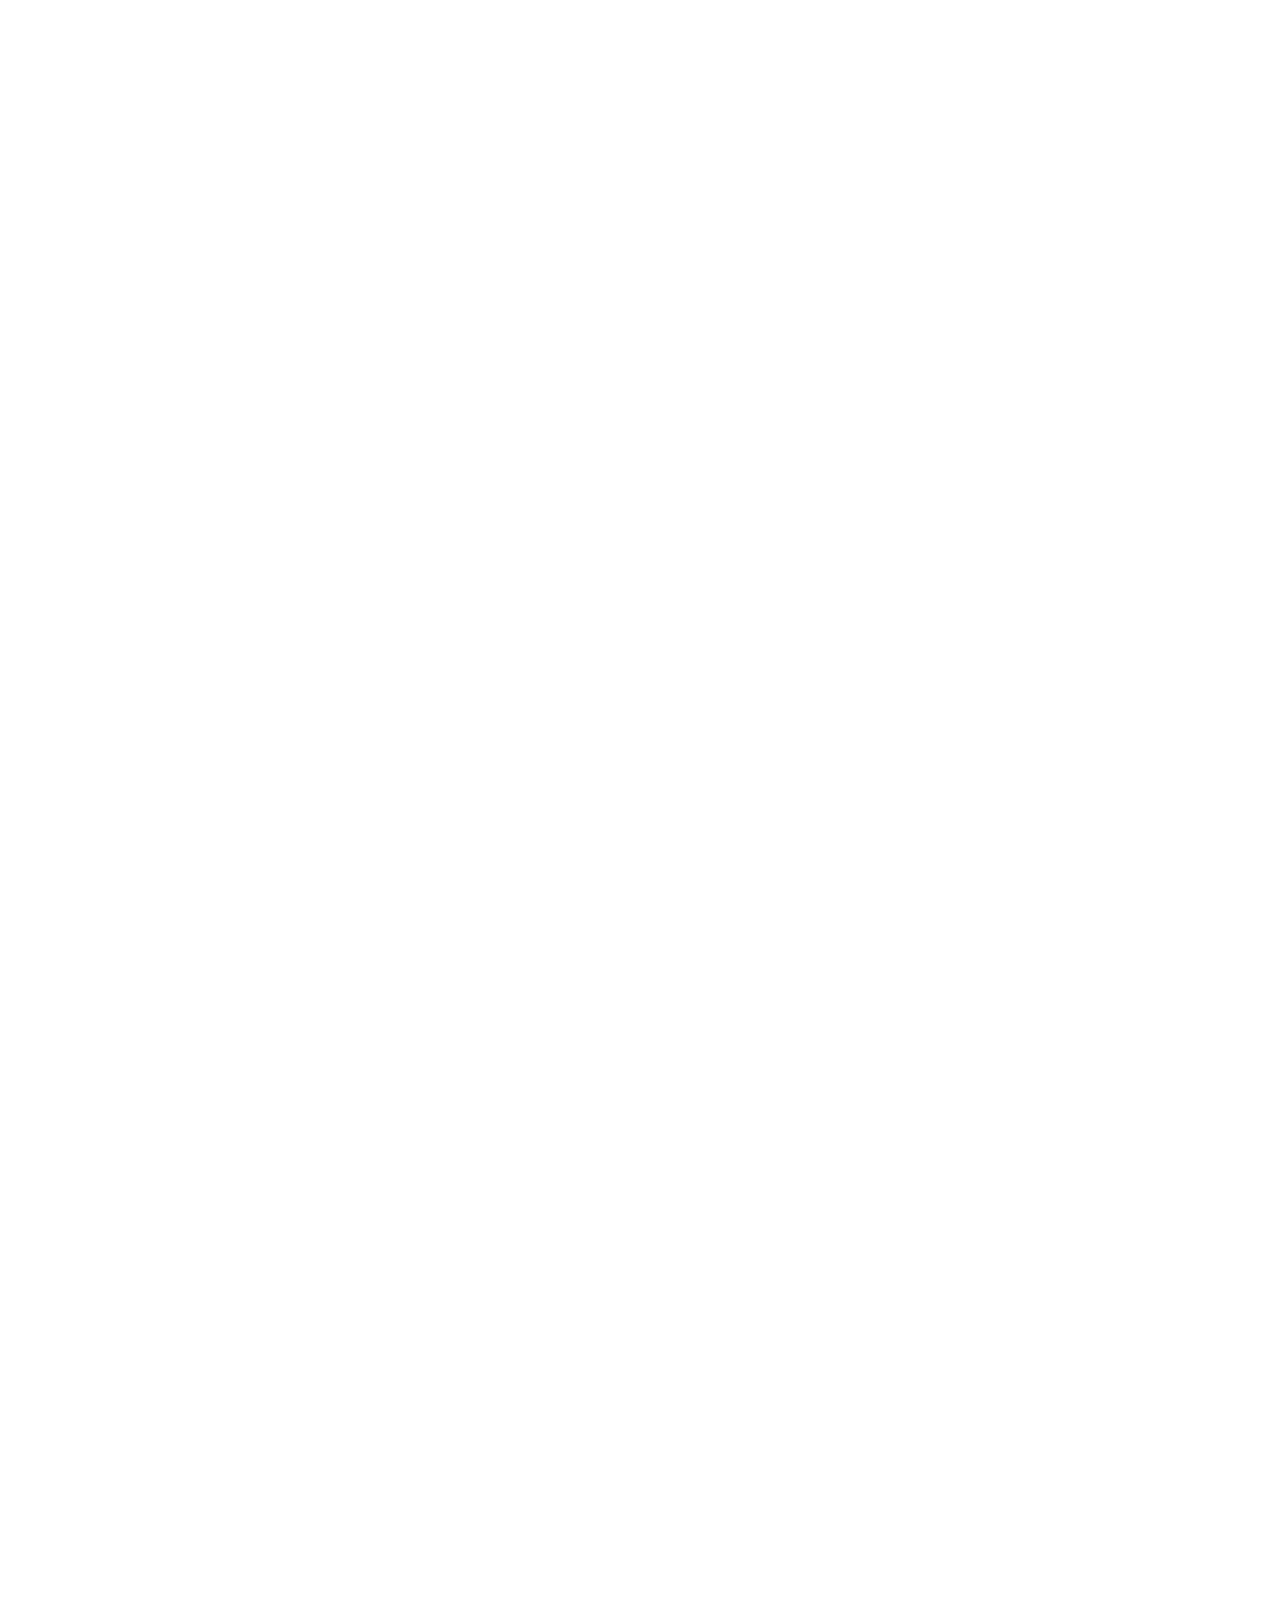
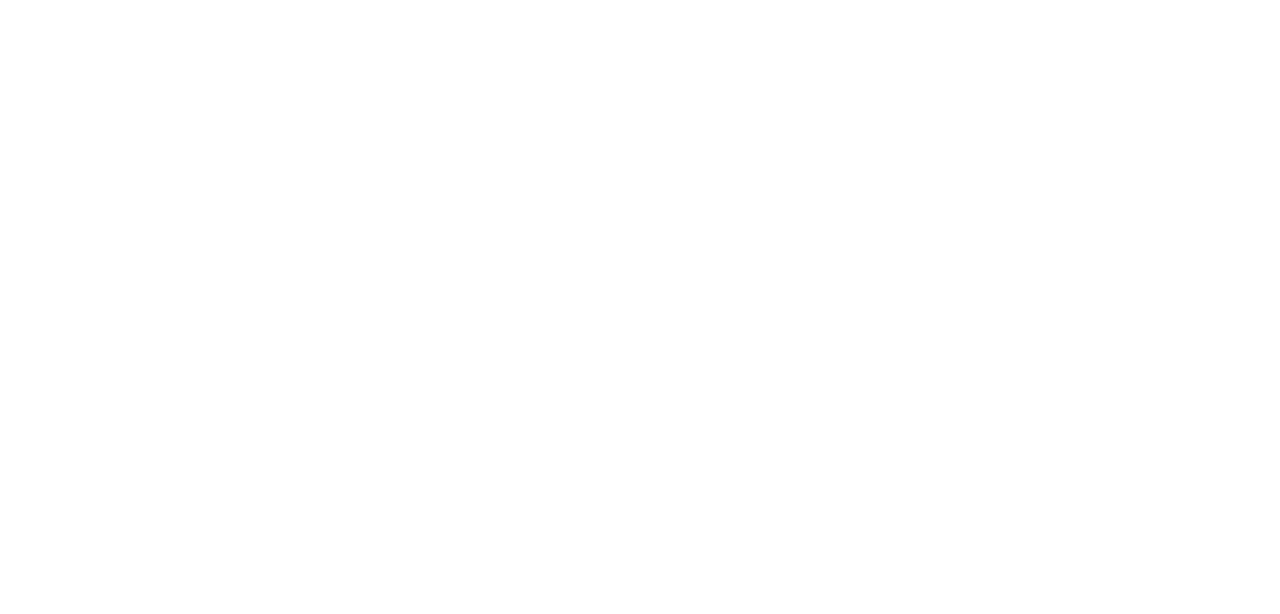
==== commit f1fdf205: "fix logo svg" ====
--- a/index.html
+++ b/index.html
@@ -47,7 +47,7 @@
         <div class="container-xxl position-relative p-0">
             <nav class="navbar navbar-expand-lg navbar-light px-4 px-lg-5 py-3 py-lg-0">
                 <a href="" class="navbar-brand p-0">
-                    <img src="./img/logo.svg" alt="Logo">
+                    <img src="img/logo.svg" alt="Logo">
                 </a>
                 <button class="navbar-toggler" type="button" data-bs-toggle="collapse" data-bs-target="#navbarCollapse">
                     <span class="fa fa-bars"></span>
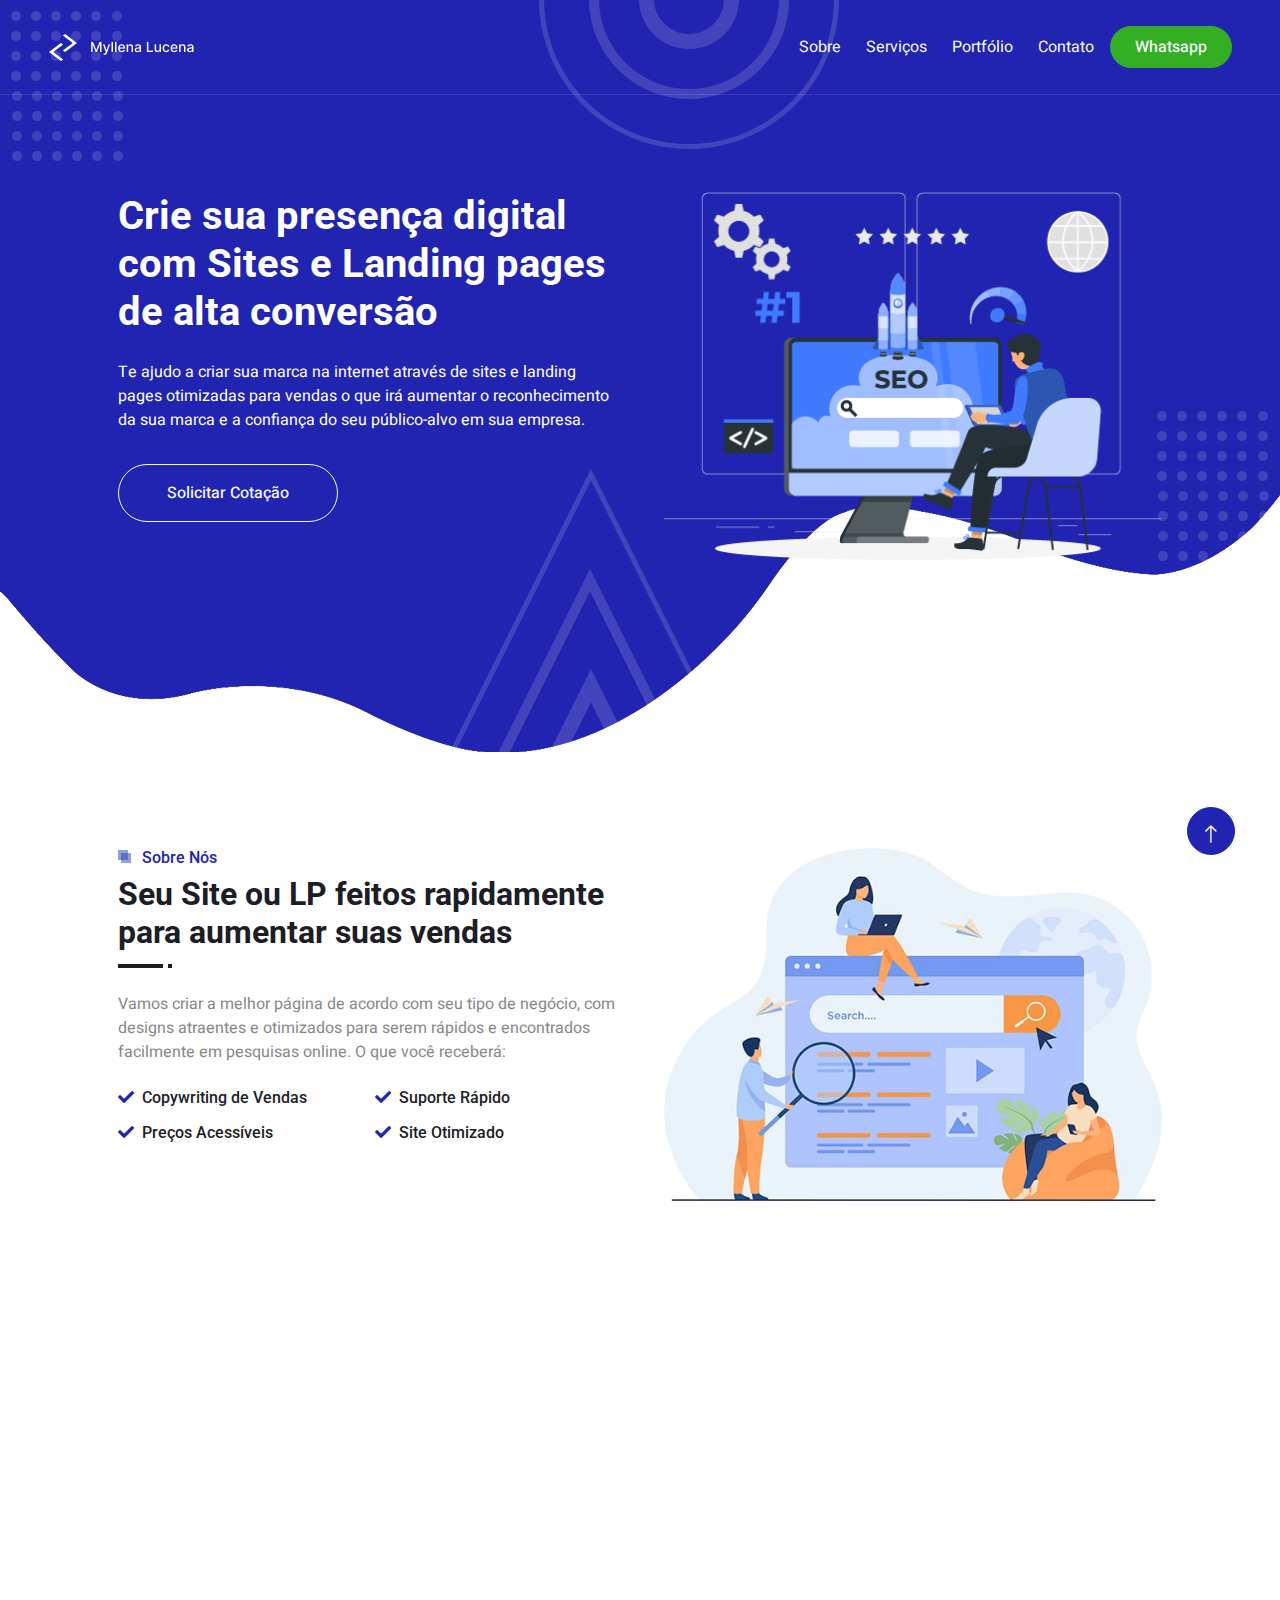
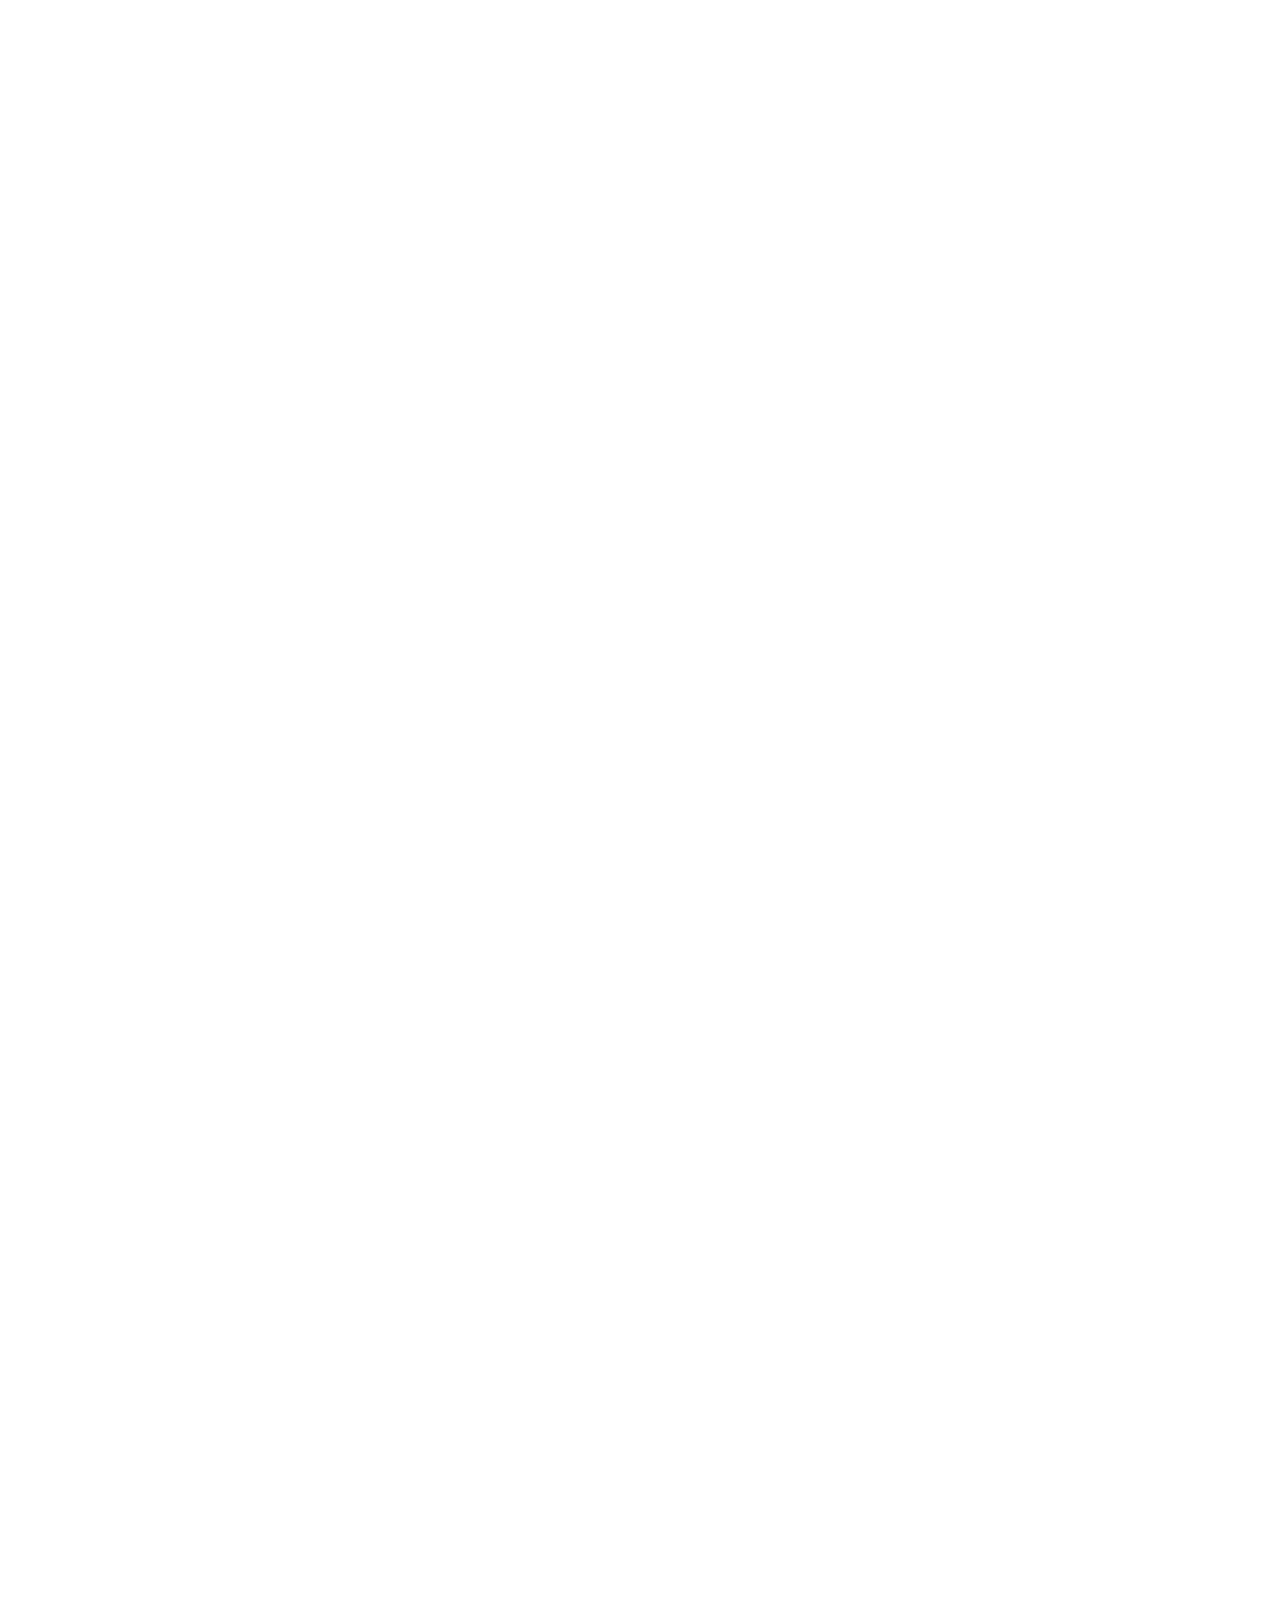
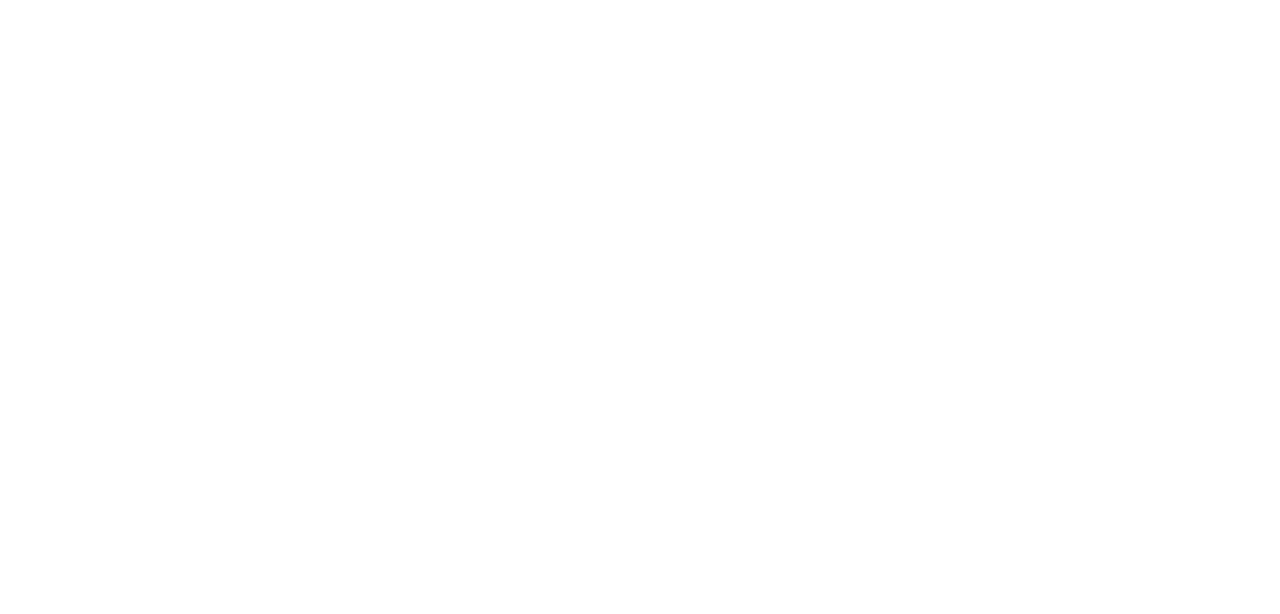
==== commit 78a0f233: "change logo img" ====
--- a/index.html
+++ b/index.html
@@ -47,7 +47,7 @@
         <div class="container-xxl position-relative p-0">
             <nav class="navbar navbar-expand-lg navbar-light px-4 px-lg-5 py-3 py-lg-0">
                 <a href="" class="navbar-brand p-0">
-                    <img src="img/logo.svg" alt="Logo">
+                    <img src="img/logo.png" alt="Logo">
                 </a>
                 <button class="navbar-toggler" type="button" data-bs-toggle="collapse" data-bs-target="#navbarCollapse">
                     <span class="fa fa-bars"></span>
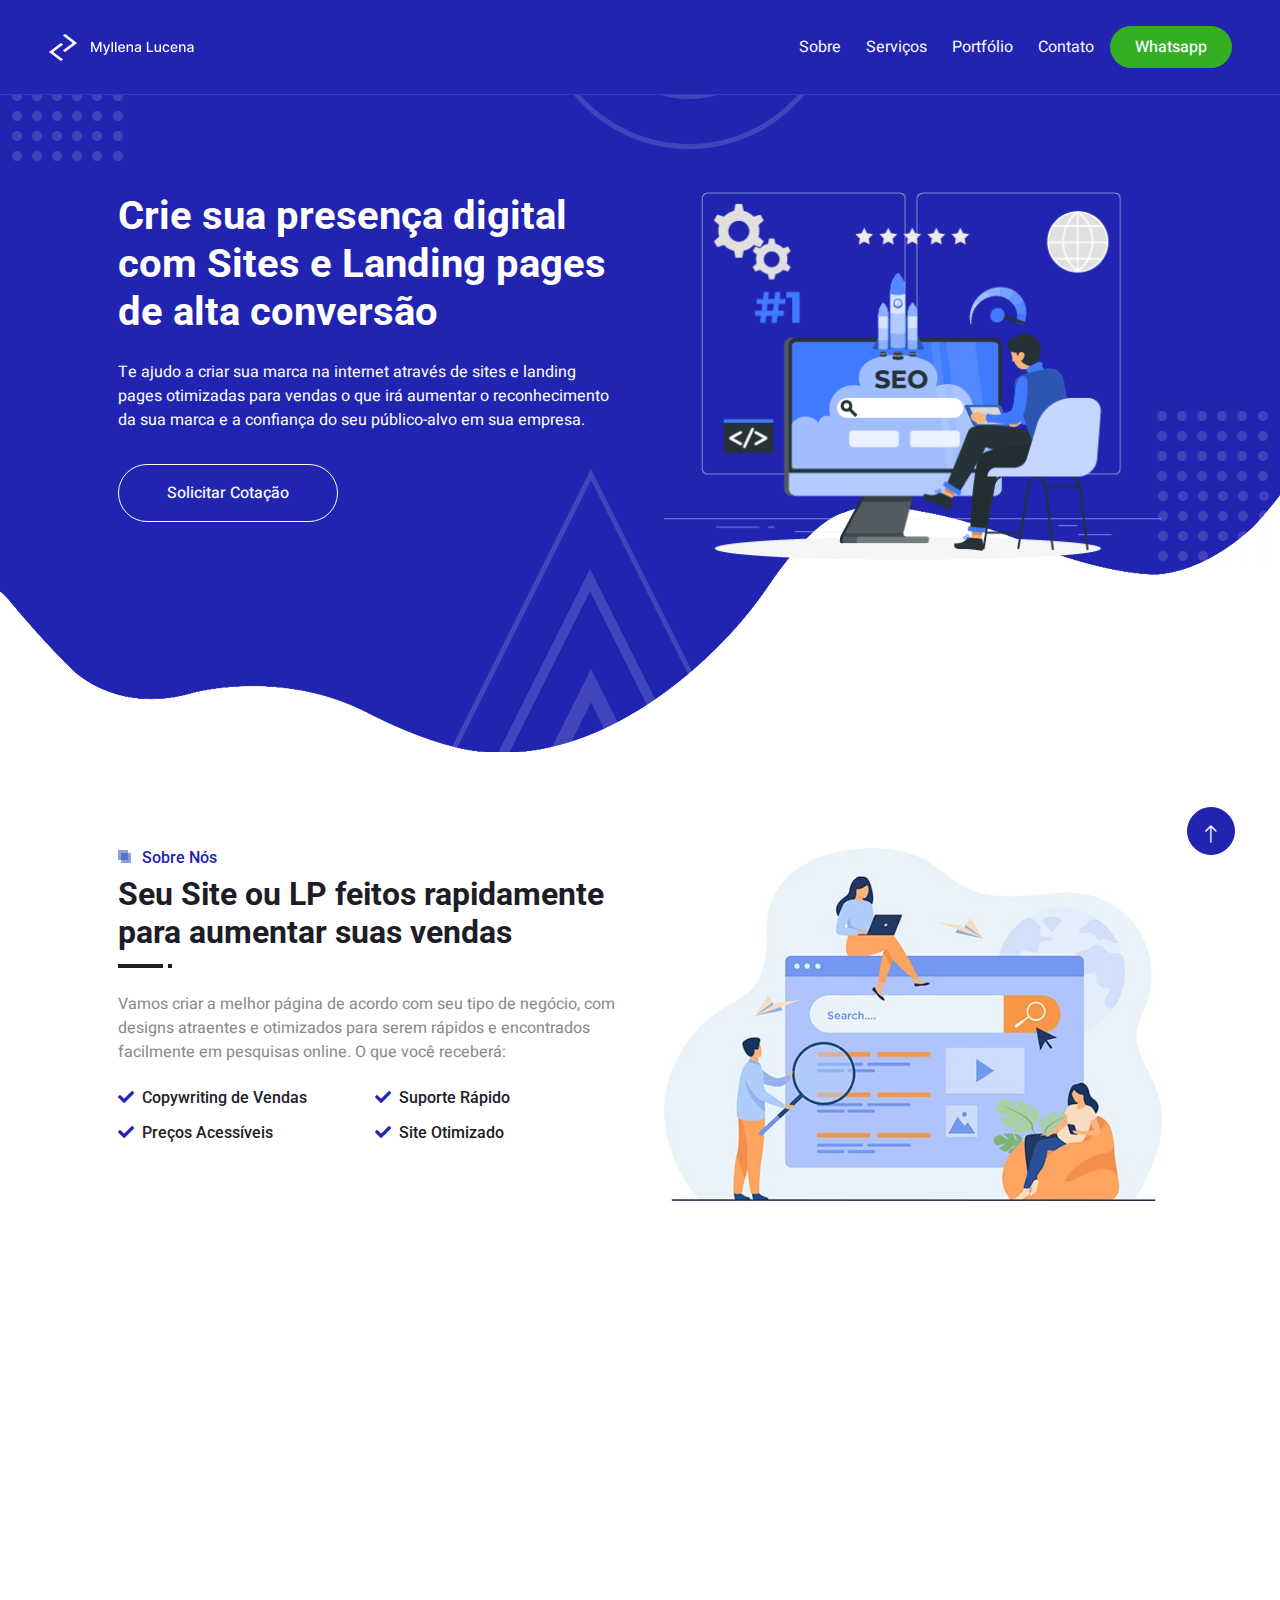
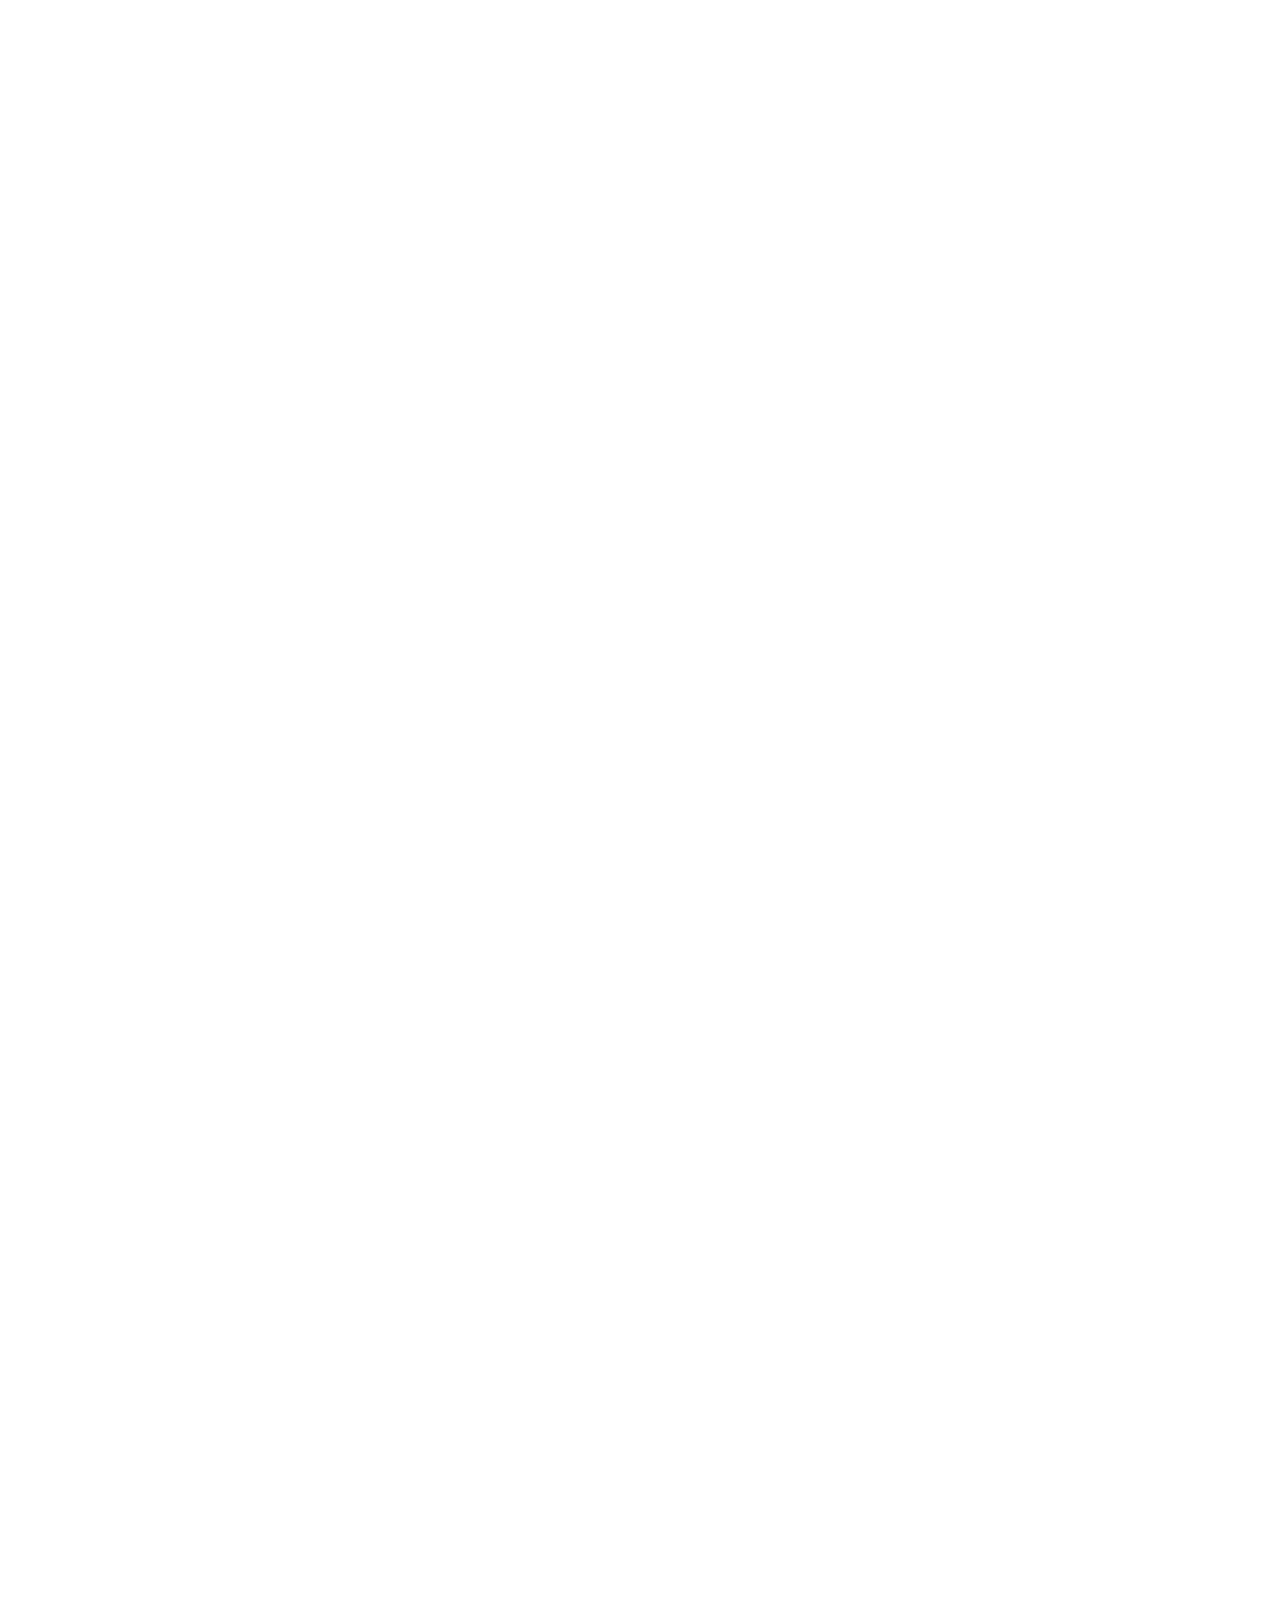
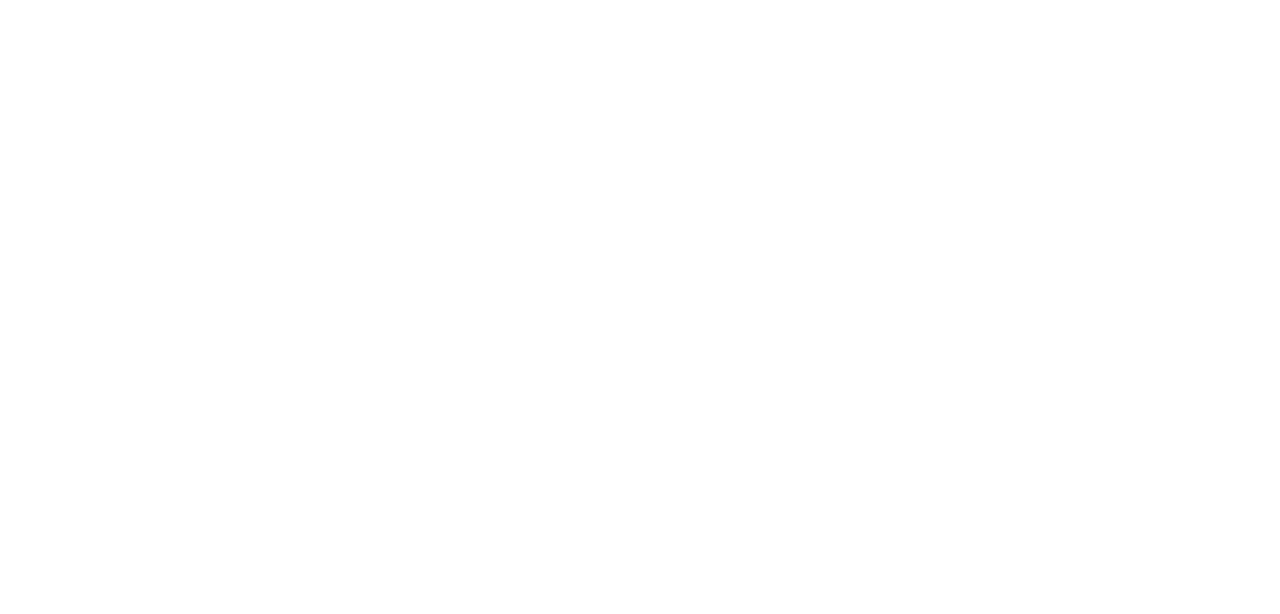
==== commit 69393bb7: "fix mobile" ====
--- a/index.html
+++ b/index.html
@@ -45,16 +45,16 @@
 
         <!-- Navbar & Hero Start -->
         <div class="container-xxl position-relative p-0">
-            <nav class="navbar navbar-expand-lg navbar-light px-4 px-lg-5 py-3 py-lg-0">
+            <nav class="navbar navbar-expand-lg navbar-light bg-primary px-4 px-lg-5 py-3 py-lg-0">
                 <a href="" class="navbar-brand p-0">
                     <img src="img/logo.png" alt="Logo">
                 </a>
                 <button class="navbar-toggler" type="button" data-bs-toggle="collapse" data-bs-target="#navbarCollapse">
-                    <span class="fa fa-bars"></span>
+                    <span class="fa fa-bars" style="color: white"></span>
                 </button>
                 <div class="collapse navbar-collapse" id="navbarCollapse">
                     <div class="navbar-nav ms-auto py-0">
-                        <a href="#about" class="nav-item nav-link">Sobre</a>
+                        <a href="#about" class="nav-item nav-link" >Sobre</a>
                         <a href="#service" class="nav-item nav-link">Serviços</a>
                         <a href="#project" class="nav-item nav-link">Portfólio</a>
                         <a href="tel:5581985193368" class="nav-item nav-link">Contato</a>
@@ -323,7 +323,7 @@
                                     <a class="btn btn-square text-primary bg-white my-1" href="https://www.instagram.com/myllena_websites/"><i class="fab fa-instagram" target="_blank"></i></a>
                                     <a class="btn btn-square text-primary bg-white my-1" href="https://www.linkedin.com/in/myllenalucena/" target="_blank"><i class="fab fa-linkedin-in"></i></a>
                                 </div>
-                                <img class="img-fluid rounded w-100" src="img/team-1.jpg" alt="">
+                                <img class="img-fluid rounded w-100" src="img/team-1.jpg" alt="" style="overflow-x: hidden">
                             </div>
                             <div class="px-4 py-3">
                                 <h5 class="fw-bold m-0">Myllena Lucena</h5>
--- a/css/style.css
+++ b/css/style.css
@@ -127,7 +127,6 @@
     .sticky-top.navbar-light .navbar-nav .nav-link {
         padding: 10px 0;
         margin-left: 0;
-        color: var(--dark) !important;
     }
 
     .navbar-light .navbar-brand h1 {
